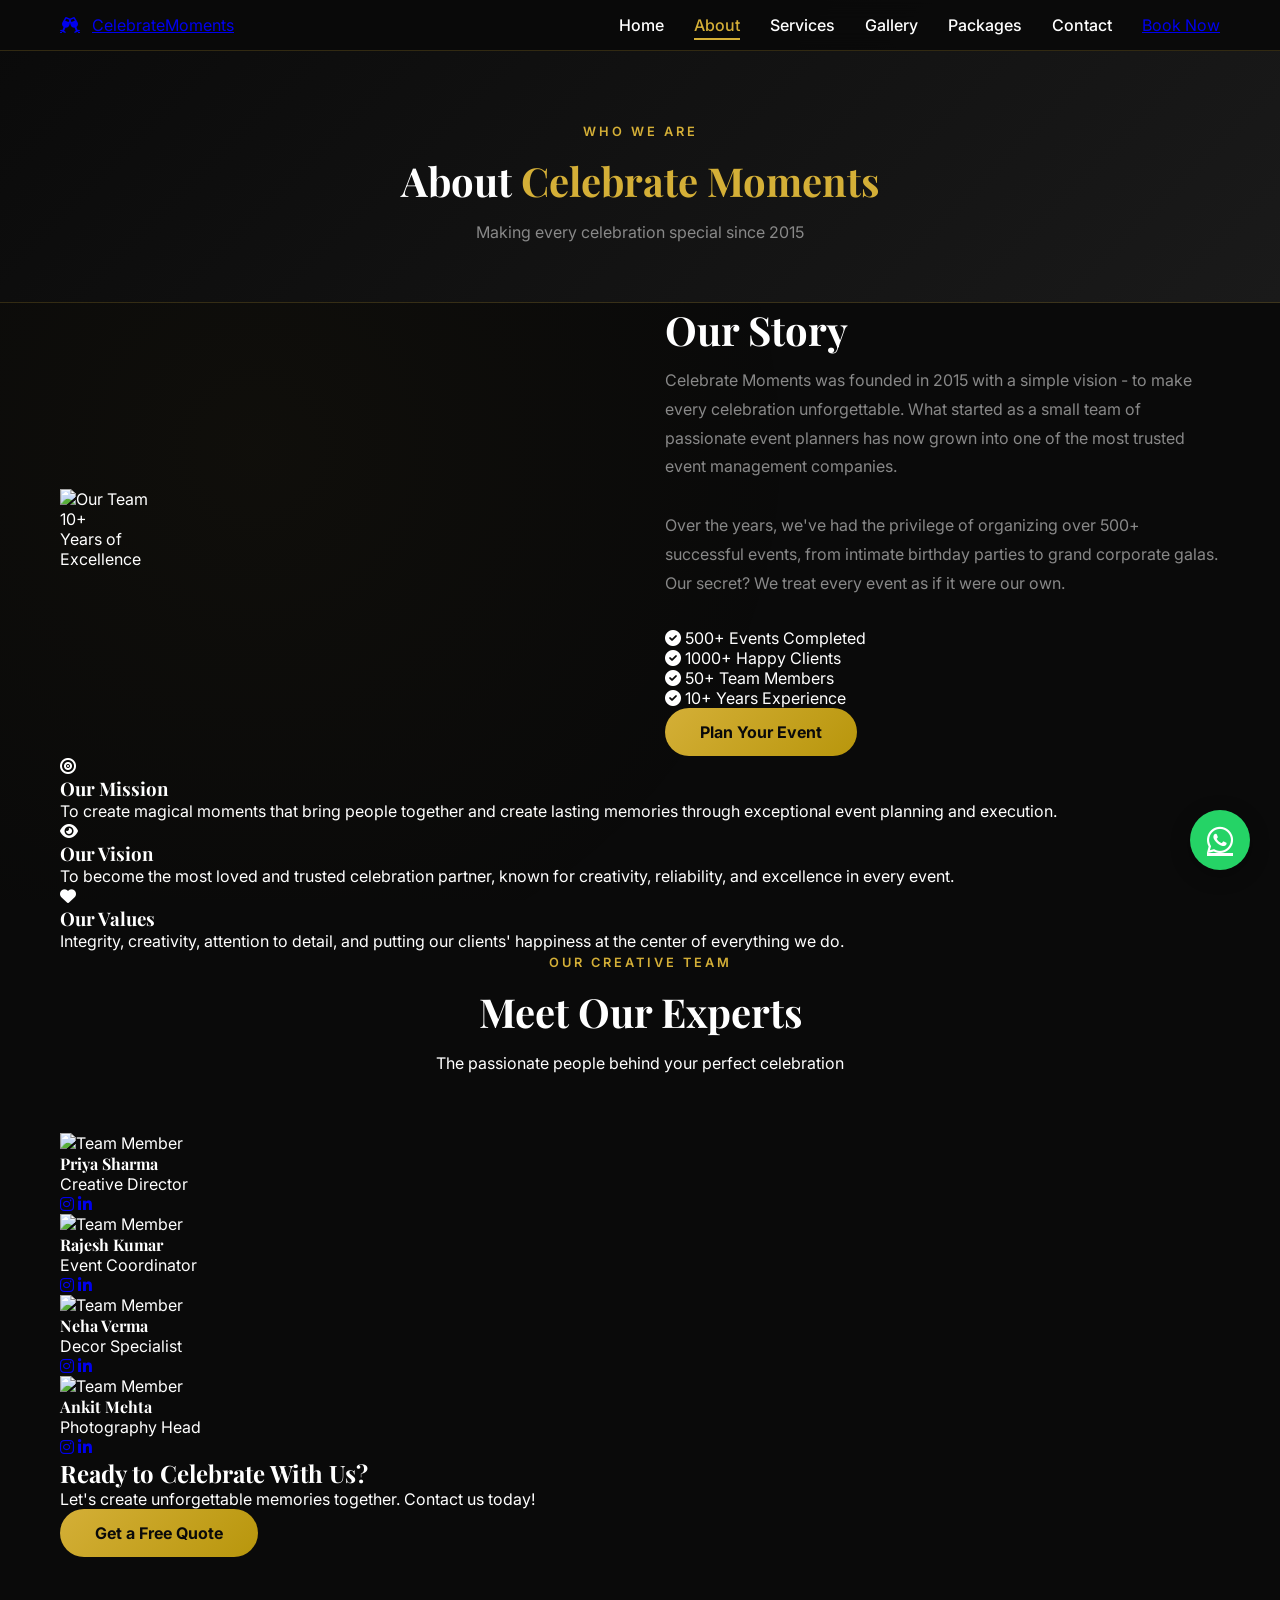
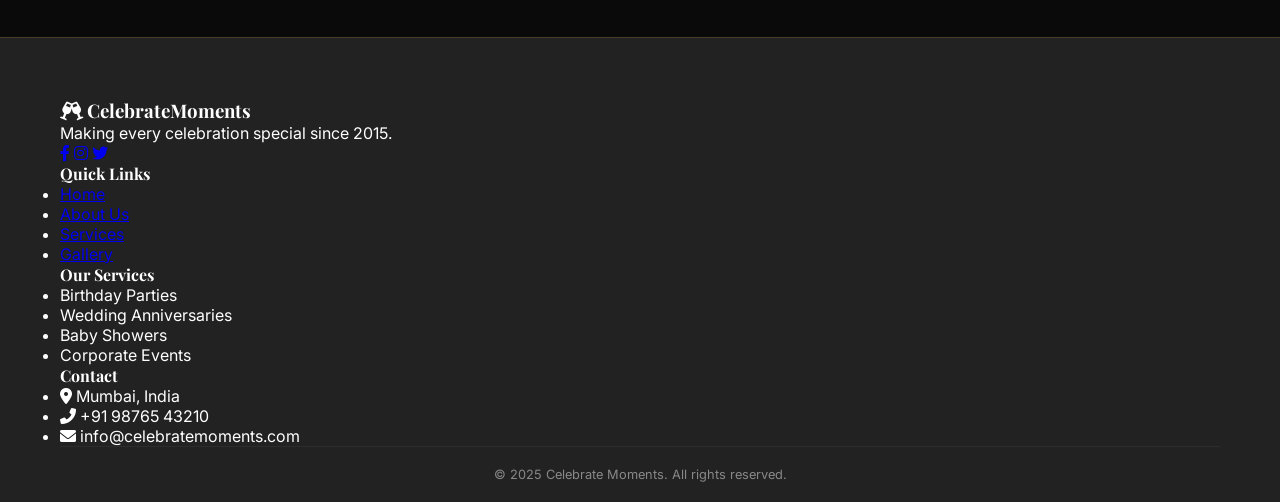
==== about.html @ dd193a32 "Initial commit" ====
<!DOCTYPE html>
<html lang="en">
<head>
    <meta charset="UTF-8">
    <meta name="viewport" content="width=device-width, initial-scale=1.0">
    <title>About Us | Celebrate Moments</title>
    <link rel="stylesheet" href="../style.css">
    <link href="https://fonts.googleapis.com/css2?family=Inter:ital,wght@0,100..900;1,100..900&family=Playfair+Display:ital,wght@0,400..900;1,400..900&display=swap" rel="stylesheet">
    <link rel="stylesheet" href="https://cdnjs.cloudflare.com/ajax/libs/font-awesome/6.0.0-beta3/css/all.min.css">
</head>
<body>

<!-- ========== NAVIGATION ========== -->
<nav class="navbar">
    <div class="container">
        <a href="../index.html" class="logo">
            <i class="fas fa-glass-cheers"></i>
            <span>Celebrate<span class="highlight">Moments</span></span>
        </a>
        <div class="nav-toggle">
            <i class="fas fa-bars"></i>
        </div>
        <ul class="nav-menu">
            <li><a href="../index.html" class="nav-link">Home</a></li>
            <li><a href="about.html" class="nav-link active">About</a></li>
            <li><a href="services.html" class="nav-link">Services</a></li>
            <li><a href="gallery.html" class="nav-link">Gallery</a></li>
            <li><a href="packages.html" class="nav-link">Packages</a></li>
            <li><a href="contact.html" class="nav-link">Contact</a></li>
            <li><a href="contact.html" class="btn-nav">Book Now</a></li>
        </ul>
    </div>
</nav>

<!-- ========== PAGE HEADER ========== -->
<section class="page-header">
    <div class="container">
        <span class="subtitle">Who We Are</span>
        <h1>About <span class="highlight">Celebrate Moments</span></h1>
        <p>Making every celebration special since 2015</p>
    </div>
</section>

<!-- ========== OUR STORY ========== -->
<section class="about-story">
    <div class="container">
        <div class="about-grid">
            <div class="about-image">
                <img src="https://images.unsplash.com/photo-1511795409834-ef04bbd61622?w=600" alt="Our Team">
                <div class="experience-badge">
                    <span>10+</span>
                    <p>Years of<br>Excellence</p>
                </div>
            </div>
            <div class="about-content">
                <h2>Our <span class="highlight">Story</span></h2>
                <p>Celebrate Moments was founded in 2015 with a simple vision - to make every celebration unforgettable. What started as a small team of passionate event planners has now grown into one of the most trusted event management companies.</p>
                <p>Over the years, we've had the privilege of organizing over 500+ successful events, from intimate birthday parties to grand corporate galas. Our secret? We treat every event as if it were our own.</p>
                <div class="features-list">
                    <div><i class="fas fa-check-circle"></i> 500+ Events Completed</div>
                    <div><i class="fas fa-check-circle"></i> 1000+ Happy Clients</div>
                    <div><i class="fas fa-check-circle"></i> 50+ Team Members</div>
                    <div><i class="fas fa-check-circle"></i> 10+ Years Experience</div>
                </div>
                <a href="contact.html" class="btn-primary">Plan Your Event</a>
            </div>
        </div>
    </div>
</section>

<!-- ========== OUR MISSION ========== -->
<section class="mission">
    <div class="container">
        <div class="mission-grid">
            <div class="mission-card">
                <i class="fas fa-bullseye"></i>
                <h3>Our Mission</h3>
                <p>To create magical moments that bring people together and create lasting memories through exceptional event planning and execution.</p>
            </div>
            <div class="mission-card">
                <i class="fas fa-eye"></i>
                <h3>Our Vision</h3>
                <p>To become the most loved and trusted celebration partner, known for creativity, reliability, and excellence in every event.</p>
            </div>
            <div class="mission-card">
                <i class="fas fa-heart"></i>
                <h3>Our Values</h3>
                <p>Integrity, creativity, attention to detail, and putting our clients' happiness at the center of everything we do.</p>
            </div>
        </div>
    </div>
</section>

<!-- ========== TEAM SECTION ========== -->
<section class="team">
    <div class="container">
        <div class="section-header">
            <span class="subtitle">Our Creative Team</span>
            <h2>Meet Our <span class="highlight">Experts</span></h2>
            <p>The passionate people behind your perfect celebration</p>
        </div>
        <div class="team-grid">
            <div class="team-card">
                <img src="https://randomuser.me/api/portraits/women/68.jpg" alt="Team Member">
                <h4>Priya Sharma</h4>
                <p>Creative Director</p>
                <div class="team-social">
                    <a href="#"><i class="fab fa-instagram"></i></a>
                    <a href="#"><i class="fab fa-linkedin-in"></i></a>
                </div>
            </div>
            <div class="team-card">
                <img src="https://randomuser.me/api/portraits/men/32.jpg" alt="Team Member">
                <h4>Rajesh Kumar</h4>
                <p>Event Coordinator</p>
                <div class="team-social">
                    <a href="#"><i class="fab fa-instagram"></i></a>
                    <a href="#"><i class="fab fa-linkedin-in"></i></a>
                </div>
            </div>
            <div class="team-card">
                <img src="https://randomuser.me/api/portraits/women/44.jpg" alt="Team Member">
                <h4>Neha Verma</h4>
                <p>Decor Specialist</p>
                <div class="team-social">
                    <a href="#"><i class="fab fa-instagram"></i></a>
                    <a href="#"><i class="fab fa-linkedin-in"></i></a>
                </div>
            </div>
            <div class="team-card">
                <img src="https://randomuser.me/api/portraits/men/45.jpg" alt="Team Member">
                <h4>Ankit Mehta</h4>
                <p>Photography Head</p>
                <div class="team-social">
                    <a href="#"><i class="fab fa-instagram"></i></a>
                    <a href="#"><i class="fab fa-linkedin-in"></i></a>
                </div>
            </div>
        </div>
    </div>
</section>

<!-- ========== CTA SECTION ========== -->
<section class="cta">
    <div class="container">
        <div class="cta-content">
            <h2>Ready to <span class="highlight">Celebrate</span> With Us?</h2>
            <p>Let's create unforgettable memories together. Contact us today!</p>
            <a href="contact.html" class="btn-primary">Get a Free Quote</a>
        </div>
    </div>
</section>

<!-- ========== FOOTER ========== -->
<footer>
    <div class="container">
        <div class="footer-grid">
            <div class="footer-col">
                <h3><i class="fas fa-glass-cheers"></i> Celebrate<span>Moments</span></h3>
                <p>Making every celebration special since 2015.</p>
                <div class="social-links">
                    <a href="#"><i class="fab fa-facebook-f"></i></a>
                    <a href="#"><i class="fab fa-instagram"></i></a>
                    <a href="#"><i class="fab fa-twitter"></i></a>
                </div>
            </div>
            <div class="footer-col">
                <h4>Quick Links</h4>
                <ul>
                    <li><a href="../index.html">Home</a></li>
                    <li><a href="about.html">About Us</a></li>
                    <li><a href="services.html">Services</a></li>
                    <li><a href="gallery.html">Gallery</a></li>
                </ul>
            </div>
            <div class="footer-col">
                <h4>Our Services</h4>
                <ul>
                    <li>Birthday Parties</li>
                    <li>Wedding Anniversaries</li>
                    <li>Baby Showers</li>
                    <li>Corporate Events</li>
                </ul>
            </div>
            <div class="footer-col">
                <h4>Contact</h4>
                <ul class="contact-info">
                    <li><i class="fas fa-map-marker-alt"></i> Mumbai, India</li>
                    <li><i class="fas fa-phone-alt"></i> +91 98765 43210</li>
                    <li><i class="fas fa-envelope"></i> info@celebratemoments.com</li>
                </ul>
            </div>
        </div>
        <div class="footer-bottom">
            <p>&copy; 2025 Celebrate Moments. All rights reserved.</p>
        </div>
    </div>
</footer>

<a href="https://wa.me/919876543210" class="whatsapp-float" target="_blank">
    <i class="fab fa-whatsapp"></i>
</a>

<script src="../script.js"></script>
</body>
</html>
---- style.css ----
/* ========================================
   A4 CELEBRATION - BLACK & GOLDEN THEME
   Fully Animated Premium Design
   ======================================== */

:root {
    --black: #0a0a0a;
    --black-light: #1a1a1a;
    --black-lighter: #222222;
    --gold: #d4af37;
    --gold-light: #f5e6a3;
    --gold-dark: #b8960c;
    --white: #ffffff;
    --gray: #888888;
    --gray-light: #333333;
    --transition: all 0.4s cubic-bezier(0.25, 0.46, 0.45, 0.94);
    --shadow-gold: 0 0 20px rgba(212, 175, 55, 0.3);
    --shadow-black: 0 10px 30px rgba(0,0,0,0.5);
}

* {
    margin: 0;
    padding: 0;
    box-sizing: border-box;
}

html {
    scroll-behavior: smooth;
    overflow-x: hidden;
}

body {
    font-family: 'Inter', sans-serif;
    background: var(--black);
    color: var(--white);
    overflow-x: hidden;
    position: relative;
}

body::before {
    content: '';
    position: fixed;
    top: 0;
    left: 0;
    width: 100%;
    height: 100%;
    background: radial-gradient(circle at 20% 50%, rgba(212,175,55,0.03) 0%, transparent 50%);
    pointer-events: none;
    z-index: -1;
}

.container {
    max-width: 1200px;
    margin: 0 auto;
    padding: 0 20px;
}

/* ========== SCROLLBAR ========== */
::-webkit-scrollbar {
    width: 8px;
}
::-webkit-scrollbar-track {
    background: var(--black-light);
}
::-webkit-scrollbar-thumb {
    background: var(--gold);
    border-radius: 10px;
}
::-webkit-scrollbar-thumb:hover {
    background: var(--gold-dark);
}

/* ========== PRELOADER ========== */
.preloader {
    position: fixed;
    top: 0;
    left: 0;
    width: 100%;
    height: 100%;
    background: var(--black);
    display: flex;
    justify-content: center;
    align-items: center;
    z-index: 10000;
    transition: opacity 0.5s, visibility 0.5s;
}
.preloader.hide {
    opacity: 0;
    visibility: hidden;
}
.golden-loader {
    position: relative;
    width: 100px;
    height: 100px;
}
.loader-ring {
    position: absolute;
    width: 100%;
    height: 100%;
    border: 3px solid transparent;
    border-top-color: var(--gold);
    border-radius: 50%;
    animation: spin 1s linear infinite;
}
.loader-ring::before,
.loader-ring::after {
    content: '';
    position: absolute;
    border-radius: 50%;
}
.loader-ring::before {
    top: 5px;
    left: 5px;
    right: 5px;
    bottom: 5px;
    border: 3px solid transparent;
    border-top-color: var(--gold-light);
    animation: spin 2s linear infinite;
}
.loader-ring::after {
    top: 15px;
    left: 15px;
    right: 15px;
    bottom: 15px;
    border: 3px solid transparent;
    border-top-color: var(--gold-dark);
    animation: spin 1.5s linear infinite;
}
.loader-text {
    position: absolute;
    top: 50%;
    left: 50%;
    transform: translate(-50%, -50%);
    font-size: 20px;
    font-weight: bold;
    color: var(--gold);
    font-family: 'Playfair Display', serif;
}
@keyframes spin {
    0% { transform: rotate(0deg); }
    100% { transform: rotate(360deg); }
}

/* ========== TYPOGRAPHY ========== */
h1, h2, h3, h4, h5, h6 {
    font-family: 'Playfair Display', serif;
    font-weight: 700;
}
.gold {
    color: var(--gold);
}
.section-header {
    text-align: center;
    margin-bottom: 60px;
}
.subtitle {
    display: inline-block;
    font-size: 0.8rem;
    text-transform: uppercase;
    letter-spacing: 3px;
    color: var(--gold);
    margin-bottom: 15px;
    font-weight: 600;
}
.section-header h2 {
    font-size: 2.5rem;
    margin-bottom: 15px;
}
.golden-line {
    width: 60px;
    height: 3px;
    background: linear-gradient(90deg, var(--gold), transparent);
    margin: 20px auto 0;
}

/* ========== BUTTONS ========== */
.btn-primary {
    display: inline-flex;
    align-items: center;
    gap: 10px;
    background: linear-gradient(135deg, var(--gold), var(--gold-dark));
    color: var(--black);
    padding: 14px 35px;
    border-radius: 50px;
    font-weight: 700;
    text-decoration: none;
    transition: var(--transition);
    border: none;
    cursor: pointer;
    position: relative;
    overflow: hidden;
}
.btn-primary::before {
    content: '';
    position: absolute;
    top: 50%;
    left: 50%;
    width: 0;
    height: 0;
    background: rgba(255,255,255,0.3);
    border-radius: 50%;
    transform: translate(-50%, -50%);
    transition: width 0.6s, height 0.6s;
}
.btn-primary:hover::before {
    width: 300px;
    height: 300px;
}
.btn-primary:hover {
    transform: translateY(-3px);
    box-shadow: var(--shadow-gold);
}
.btn-outline {
    display: inline-flex;
    align-items: center;
    gap: 10px;
    background: transparent;
    color: var(--gold);
    padding: 12px 30px;
    border-radius: 50px;
    font-weight: 600;
    text-decoration: none;
    border: 2px solid var(--gold);
    transition: var(--transition);
}
.btn-outline:hover {
    background: var(--gold);
    color: var(--black);
    transform: translateY(-3px);
    box-shadow: var(--shadow-gold);
}

/* ========== NAVIGATION ========== */
.navbar {
    position: fixed;
    top: 0;
    width: 100%;
    background: rgba(10,10,10,0.95);
    backdrop-filter: blur(10px);
    z-index: 1000;
    padding: 15px 0;
    border-bottom: 1px solid rgba(212,175,55,0.2);
    transition: var(--transition);
}
.navbar.scrolled {
    padding: 10px 0;
    background: rgba(10,10,10,0.98);
}
.navbar .container {
    display: flex;
    justify-content: space-between;
    align-items: center;
}
.logo {
    display: flex;
    align-items: center;
    gap: 12px;
}
.logo-img {
    width: 45px;
    height: 45px;
    border-radius: 50%;
    border: 2px solid var(--gold);
    object-fit: cover;
}
.logo-text {
    line-height: 1.2;
}
.logo-name {
    font-size: 1.3rem;
    font-weight: 800;
    font-family: 'Playfair Display', serif;
}
.logo-name .gold {
    font-weight: 800;
}
.logo-tag {
    font-size: 0.7rem;
    color: var(--gray);
    display: block;
}
.nav-menu {
    display: flex;
    list-style: none;
    gap: 30px;
    align-items: center;
}
.nav-link {
    color: var(--white);
    text-decoration: none;
    font-weight: 500;
    transition: var(--transition);
    position: relative;
}
.nav-link::after {
    content: '';
    position: absolute;
    bottom: -5px;
    left: 0;
    width: 0;
    height: 2px;
    background: var(--gold);
    transition: width 0.3s;
}
.nav-link:hover::after,
.nav-link.active::after {
    width: 100%;
}
.nav-link:hover,
.nav-link.active {
    color: var(--gold);
}
.nav-toggle {
    display: none;
    font-size: 24px;
    cursor: pointer;
    color: var(--white);
}

/* ========== LOGIN/SIGNUP POPUP ========== */
.auth-popup {
    position: fixed;
    top: 0;
    left: 0;
    width: 100%;
    height: 100%;
    z-index: 2000;
    visibility: hidden;
    opacity: 0;
    transition: var(--transition);
}
.auth-popup.active {
    visibility: visible;
    opacity: 1;
}
.auth-popup-overlay {
    position: absolute;
    top: 0;
    left: 0;
    width: 100%;
    height: 100%;
    background: rgba(0,0,0,0.9);
    backdrop-filter: blur(5px);
}
.auth-popup-container {
    position: absolute;
    top: 50%;
    left: 50%;
    transform: translate(-50%, -50%) scale(0.9);
    width: 90%;
    max-width: 450px;
    background: var(--black-light);
    border-radius: 20px;
    padding: 40px;
    border: 1px solid rgba(212,175,55,0.3);
    transition: transform 0.3s;
}
.auth-popup.active .auth-popup-container {
    transform: translate(-50%, -50%) scale(1);
}
.auth-popup-close {
    position: absolute;
    top: 20px;
    right: 20px;
    font-size: 24px;
    cursor: pointer;
    color: var(--gray);
    transition: var(--transition);
}
.auth-popup-close:hover {
    color: var(--gold);
}
.auth-tabs {
    display: flex;
    gap: 20px;
    margin-bottom: 30px;
    border-bottom: 1px solid var(--gray-light);
}
.tab-btn {
    background: none;
    border: none;
    padding: 10px 0;
    font-size: 1.1rem;
    font-weight: 600;
    color: var(--gray);
    cursor: pointer;
    transition: var(--transition);
    position: relative;
}
.tab-btn.active {
    color: var(--gold);
}
.tab-btn.active::after {
    content: '';
    position: absolute;
    bottom: -1px;
    left: 0;
    width: 100%;
    height: 2px;
    background: var(--gold);
}
.auth-form {
    display: none;
}
.auth-form.active {
    display: block;
    animation: fadeIn 0.3s;
}
.input-group {
    display: flex;
    align-items: center;
    gap: 15px;
    background: var(--black-lighter);
    border-radius: 12px;
    padding: 12px 18px;
    margin-bottom: 20px;
    border: 1px solid var(--gray-light);
    transition: var(--transition);
}
.input-group:focus-within {
    border-color: var(--gold);
}
.input-group i {
    color: var(--gold);
    font-size: 18px;
}
.input-group input {
    background: none;
    border: none;
    color: var(--white);
    font-size: 1rem;
    width: 100%;
    outline: none;
}
.auth-btn {
    width: 100%;
    padding: 14px;
    background: linear-gradient(135deg, var(--gold), var(--gold-dark));
    border: none;
    border-radius: 12px;
    font-weight: 700;
    font-size: 1rem;
    cursor: pointer;
    transition: var(--transition);
    margin-top: 10px;
}
.auth-btn:hover {
    transform: translateY(-2px);
    box-shadow: var(--shadow-gold);
}
.forgot-link {
    text-align: center;
    margin-top: 15px;
}
.forgot-link a {
    color: var(--gray);
    text-decoration: none;
    font-size: 0.85rem;
}
.forgot-link a:hover {
    color: var(--gold);
}
.auth-social {
    text-align: center;
    margin-top: 25px;
    padding-top: 20px;
    border-top: 1px solid var(--gray-light);
}
.auth-social p {
    color: var(--gray);
    font-size: 0.85rem;
    margin-bottom: 15px;
}
.social-icons {
    display: flex;
    justify-content: center;
    gap: 15px;
}
.social-icons a {
    width: 40px;
    height: 40px;
    background: var(--black-lighter);
    border-radius: 50%;
    display: flex;
    align-items: center;
    justify-content: center;
    color: var(--white);
    transition: var(--transition);
}
.social-icons a:hover {
    background: var(--gold);
    color: var(--black);
    transform: translateY(-3px);
}
@keyframes fadeIn {
    from { opacity: 0; transform: translateY(10px); }
    to { opacity: 1; transform: translateY(0); }
}

/* ========== HERO SECTION ========== */
.hero {
    min-height: 100vh;
    display: flex;
    align-items: center;
    position: relative;
    overflow: hidden;
    margin-top: 70px;
}
.hero-bg-animation {
    position: absolute;
    top: 0;
    left: 0;
    width: 100%;
    height: 100%;
    background: radial-gradient(circle at 30% 40%, rgba(212,175,55,0.1) 0%, transparent 50%);
    animation: pulse 4s ease-in-out infinite;
}
@keyframes pulse {
    0%, 100% { opacity: 0.5; transform: scale(1); }
    50% { opacity: 1; transform: scale(1.05); }
}
.hero-content {
    position: relative;
    z-index: 2;
    width: 100%;
}
.hero-text {
    text-align: center;
}
.hero-badge {
    display: inline-block;
    background: rgba(212,175,55,0.15);
    border: 1px solid rgba(212,175,55,0.3);
    padding: 8px 20px;
    border-radius: 50px;
    font-size: 0.8rem;
    margin-bottom: 25px;
    backdrop-filter: blur(5px);
}
.hero-text h1 {
    font-size: 4rem;
    margin-bottom: 20px;
    line-height: 1.2;
}
.glow-text {
    text-shadow: 0 0 30px rgba(212,175,55,0.3);
}
.tagline {
    font-size: 1.8rem;
    font-weight: 500;
    margin-bottom: 15px;
    color: var(--gold);
}
.description {
    font-size: 1.1rem;
    max-width: 600px;
    margin: 0 auto 35px;
    color: var(--gray);
}
.hero-buttons {
    display: flex;
    justify-content: center;
    gap: 20px;
    margin-bottom: 60px;
}
.hero-stats {
    display: flex;
    justify-content: center;
    gap: 60px;
}
.stat {
    text-align: center;
}
.stat-number {
    font-size: 2.5rem;
    font-weight: 800;
    color: var(--gold);
    font-family: 'Playfair Display', serif;
}
.stat p {
    color: var(--gray);
    font-size: 0.9rem;
}
.hero-scroll {
    position: absolute;
    bottom: 30px;
    left: 50%;
    transform: translateX(-50%);
    text-align: center;
    animation: bounce 2s infinite;
}
.hero-scroll span {
    display: block;
    font-size: 0.7rem;
    color: var(--gray);
    margin-bottom: 5px;
}
.hero-scroll i {
    color: var(--gold);
}
@keyframes bounce {
    0%, 100% { transform: translateX(-50%) translateY(0); }
    50% { transform: translateX(-50%) translateY(10px); }
}

/* ========== GOOGLE REVIEWS BANNER ========== */
.google-reviews-banner {
    padding: 40px 0;
    background: linear-gradient(90deg, var(--black-light), var(--black), var(--black-light));
    border-top: 1px solid rgba(212,175,55,0.2);
    border-bottom: 1px solid rgba(212,175,55,0.2);
    overflow: hidden;
}
.reviews-scroll {
    display: flex;
    gap: 40px;
    animation: scrollReviews 20s linear infinite;
}
@keyframes scrollReviews {
    0% { transform: translateX(0); }
    100% { transform: translateX(-50%); }
}
.review-item {
    min-width: 300px;
    background: rgba(255,255,255,0.05);
    padding: 20px;
    border-radius: 12px;
    text-align: center;
}
.review-item i {
    color: var(--gold);
    font-size: 24px;
    margin-bottom: 10px;
}
.review-item .rating {
    color: var(--gold);
    margin-bottom: 8px;
}
.review-item p {
    font-size: 0.85rem;
    font-style: italic;
    margin-bottom: 8px;
}
.review-item span {
    font-size: 0.7rem;
    color: var(--gray);
}

/* ========== SERVICES SECTION ========== */
.featured-services {
    padding: 80px 0;
}
.services-grid {
    display: grid;
    grid-template-columns: repeat(auto-fit, minmax(350px, 1fr));
    gap: 30px;
}
.service-card {
    background: var(--black-light);
    padding: 40px 30px;
    border-radius: 20px;
    text-align: center;
    transition: var(--transition);
    border: 1px solid rgba(212,175,55,0.1);
    position: relative;
    overflow: hidden;
}
.service-card::before {
    content: '';
    position: absolute;
    top: 0;
    left: -100%;
    width: 100%;
    height: 100%;
    background: linear-gradient(90deg, transparent, rgba(212,175,55,0.1), transparent);
    transition: left 0.6s;
}
.service-card:hover::before {
    left: 100%;
}
.service-card:hover {
    transform: translateY(-10px);
    border-color: rgba(212,175,55,0.3);
    box-shadow: 0 20px 40px rgba(0,0,0,0.4);
}
.service-icon {
    width: 80px;
    height: 80px;
    background: rgba(212,175,55,0.1);
    border-radius: 50%;
    display: flex;
    align-items: center;
    justify-content: center;
    margin: 0 auto 25px;
    border: 1px solid rgba(212,175,55,0.3);
    transition: var(--transition);
}
.service-card:hover .service-icon {
    background: var(--gold);
}
.service-icon i {
    font-size: 35px;
    color: var(--gold);
    transition: var(--transition);
}
.service-card:hover .service-icon i {
    color: var(--black);
}
.service-card h3 {
    margin-bottom: 15px;
}
.service-card p {
    color: var(--gray);
    margin-bottom: 20px;
    font-size: 0.9rem;
}
.service-link {
    color: var(--gold);
    text-decoration: none;
    font-weight: 600;
    display: inline-flex;
    align-items: center;
    gap: 5px;
    transition: var(--transition);
}
.service-link:hover {
    gap: 10px;
}

/* ========== ABOUT PREMIUM ========== */
.about-premium {
    padding: 80px 0;
    background: var(--black-light);
}
.about-grid {
    display: grid;
    grid-template-columns: 1fr 1fr;
    gap: 50px;
    align-items: center;
}
.about-content h2 {
    font-size: 2.5rem;
    margin-bottom: 10px;
}
.about-content h3 {
    font-size: 1.3rem;
    margin-bottom: 20px;
    color: var(--gold);
}
.about-content p {
    color: var(--gray);
    margin-bottom: 30px;
    line-height: 1.8;
}
.info-grid {
    display: grid;
    grid-template-columns: repeat(2, 1fr);
    gap: 20px;
    margin-bottom: 30px;
}
.info-item {
    display: flex;
    align-items: center;
    gap: 12px;
    font-size: 0.9rem;
    color: var(--gray);
}
.info-item i {
    color: var(--gold);
    font-size: 18px;
}
.about-stats {
    display: flex;
    justify-content: center;
}
.stats-card {
    display: flex;
    gap: 40px;
    flex-wrap: wrap;
    justify-content: center;
}
.stat-circle {
    width: 150px;
    height: 150px;
    border-radius: 50%;
    background: linear-gradient(135deg, var(--black-lighter), var(--black));
    display: flex;
    align-items: center;
    justify-content: center;
    border: 2px solid var(--gold);
    position: relative;
}
.stat-circle::before {
    content: '';
    position: absolute;
    top: -5px;
    left: -5px;
    right: -5px;
    bottom: -5px;
    border-radius: 50%;
    border: 1px solid rgba(212,175,55,0.3);
}
.stat-circle-inner {
    text-align: center;
}
.stat-circle-inner .stat-number {
    font-size: 2rem;
    display: block;
}
.stat-circle-inner .stat-label {
    font-size: 0.7rem;
    color: var(--gray);
}

/* ========== GALLERY PREVIEW ========== */
.gallery-preview {
    padding: 80px 0;
}
.gallery-slider {
    overflow: hidden;
    border-radius: 20px;
}
.gallery-item {
    border-radius: 15px;
    overflow: hidden;
}
.gallery-item img {
    width: 100%;
    height: 300px;
    object-fit: cover;
    transition: var(--transition);
}
.gallery-item:hover img {
    transform: scale(1.05);
}
.swiper-pagination-bullet-active {
    background: var(--gold) !important;
}

/* ========== WHATSAPP FLOATING BUTTON ========== */
.whatsapp-float {
    position: fixed;
    bottom: 30px;
    right: 30px;
    background: #25D366;
    width: 60px;
    height: 60px;
    border-radius: 50%;
    display: flex;
    align-items: center;
    justify-content: center;
    font-size: 30px;
    color: white;
    z-index: 100;
    transition: var(--transition);
    box-shadow: 0 5px 20px rgba(0,0,0,0.3);
}
.whatsapp-float:hover {
    transform: scale(1.1);
    background: #20b859;
}
.whatsapp-tooltip {
    position: absolute;
    right: 70px;
    background: var(--black);
    padding: 8px 15px;
    border-radius: 10px;
    font-size: 0.8rem;
    white-space: nowrap;
    opacity: 0;
    visibility: hidden;
    transition: var(--transition);
}
.whatsapp-float:hover .whatsapp-tooltip {
    opacity: 1;
    visibility: visible;
}

/* ========== FOOTER ========== */
footer {
    background: var(--black-lighter);
    padding: 60px 0 20px;
    border-top: 1px solid rgba(212,175,55,0.2);
    margin-top: 80px;
}
.footer-content {
    display: flex;
    justify-content: space-between;
    flex-wrap: wrap;
    gap: 40px;
    margin-bottom: 40px;
}
.footer-logo {
    display: flex;
    align-items: center;
    gap: 15px;
}
.footer-logo img {
    width: 50px;
    height: 50px;
    border-radius: 50%;
    border: 2px solid var(--gold);
}
.footer-logo h3 {
    font-size: 1.3rem;
}
.footer-logo h3 span {
    color: var(--gold);
}
.footer-logo p {
    font-size: 0.7rem;
    color: var(--gray);
}
.footer-links {
    display: flex;
    gap: 50px;
    flex-wrap: wrap;
}
.link-group h4 {
    margin-bottom: 15px;
    color: var(--gold);
}
.link-group ul {
    list-style: none;
}
.link-group li {
    margin-bottom: 10px;
}
.link-group a {
    color: var(--gray);
    text-decoration: none;
    transition: var(--transition);
}
.link-group a:hover {
    color: var(--gold);
    padding-left: 5px;
}
.contact-info-footer li {
    display: flex;
    align-items: center;
    gap: 10px;
}
.contact-info-footer i {
    color: var(--gold);
    width: 20px;
}
.footer-social {
    display: flex;
    justify-content: center;
    gap: 20px;
    margin-bottom: 30px;
}
.footer-social a {
    width: 40px;
    height: 40px;
    background: rgba(255,255,255,0.05);
    border-radius: 50%;
    display: flex;
    align-items: center;
    justify-content: center;
    color: var(--white);
    transition: var(--transition);
}
.footer-social a:hover {
    background: var(--gold);
    color: var(--black);
    transform: translateY(-3px);
}
.footer-bottom {
    text-align: center;
    padding-top: 20px;
    border-top: 1px solid rgba(255,255,255,0.05);
    font-size: 0.8rem;
    color: var(--gray);
}
.footer-bottom i {
    color: var(--gold);
}

/* ========== RESPONSIVE ========== */
@media (max-width: 992px) {
    .hero-text h1 { font-size: 2.8rem; }
    .tagline { font-size: 1.3rem; }
    .about-grid { grid-template-columns: 1fr; }
}
@media (max-width: 768px) {
    .nav-toggle { display: block; }
    .nav-menu {
        position: fixed;
        top: 70px;
        left: -100%;
        width: 80%;
        height: calc(100vh - 70px);
        background: var(--black);
        flex-direction: column;
        padding: 40px;
        transition: var(--transition);
        border-right: 1px solid rgba(212,175,55,0.2);
    }
    .nav-menu.active { left: 0; }
    .hero-text h1 { font-size: 2rem; }
    .hero-buttons { flex-direction: column; align-items: center; }
    .hero-stats { gap: 30px; }
    .services-grid { grid-template-columns: 1fr; }
    .info-grid { grid-template-columns: 1fr; }
    .footer-content { flex-direction: column; text-align: center; }
    .footer-links { justify-content: center; text-align: center; }
    .contact-info-footer li { justify-content: center; }
}
@media (max-width: 480px) {
    .hero-text h1 { font-size: 1.5rem; }
    .tagline { font-size: 1rem; }
    .stat-number { font-size: 1.5rem; }
    .section-header h2 { font-size: 1.5rem; }
}

/* ========== PAGE HEADER (Inner Pages) ========== */
.page-header {
    padding: 120px 0 60px;
    text-align: center;
    background: linear-gradient(135deg, var(--black), var(--black-light));
    border-bottom: 1px solid rgba(212,175,55,0.2);
}
.page-header h1 {
    font-size: 2.5rem;
}
.page-header h1 span {
    color: var(--gold);
}
.page-header p {
    color: var(--gray);
    margin-top: 15px;
}
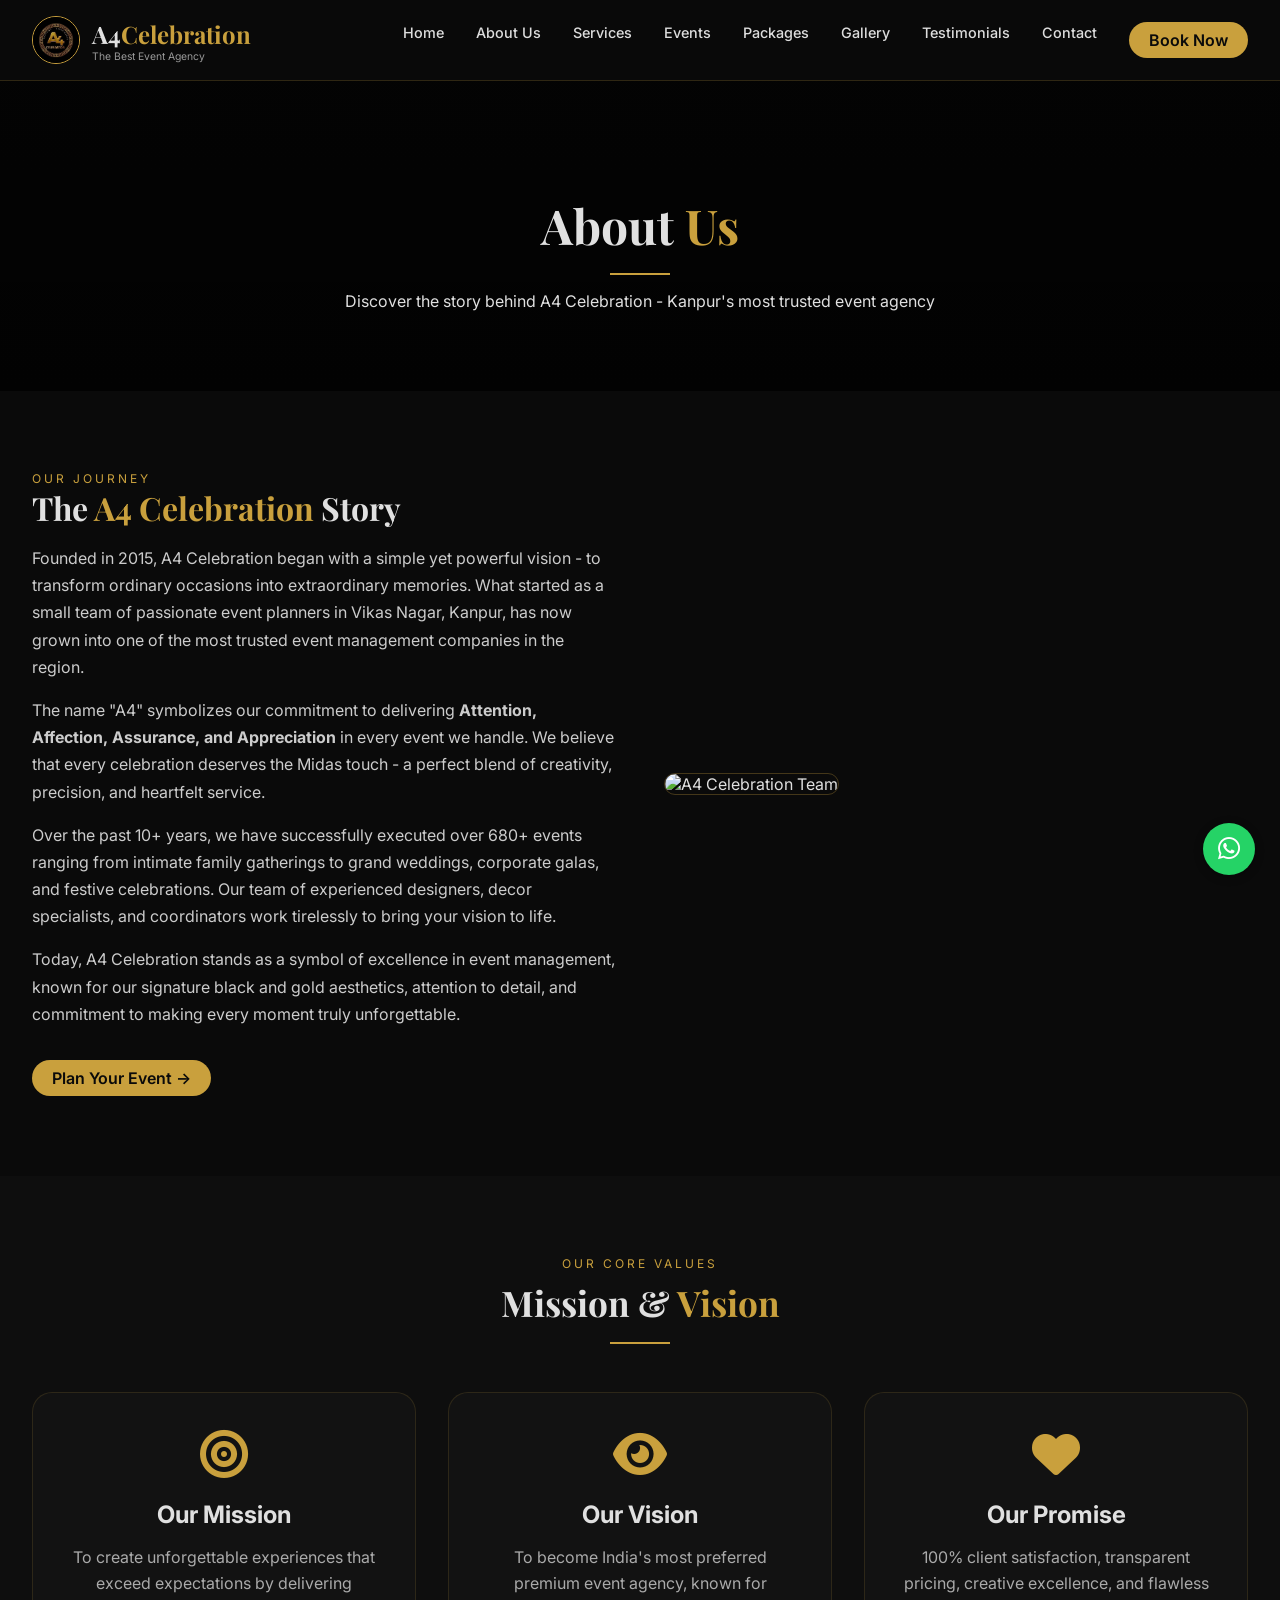
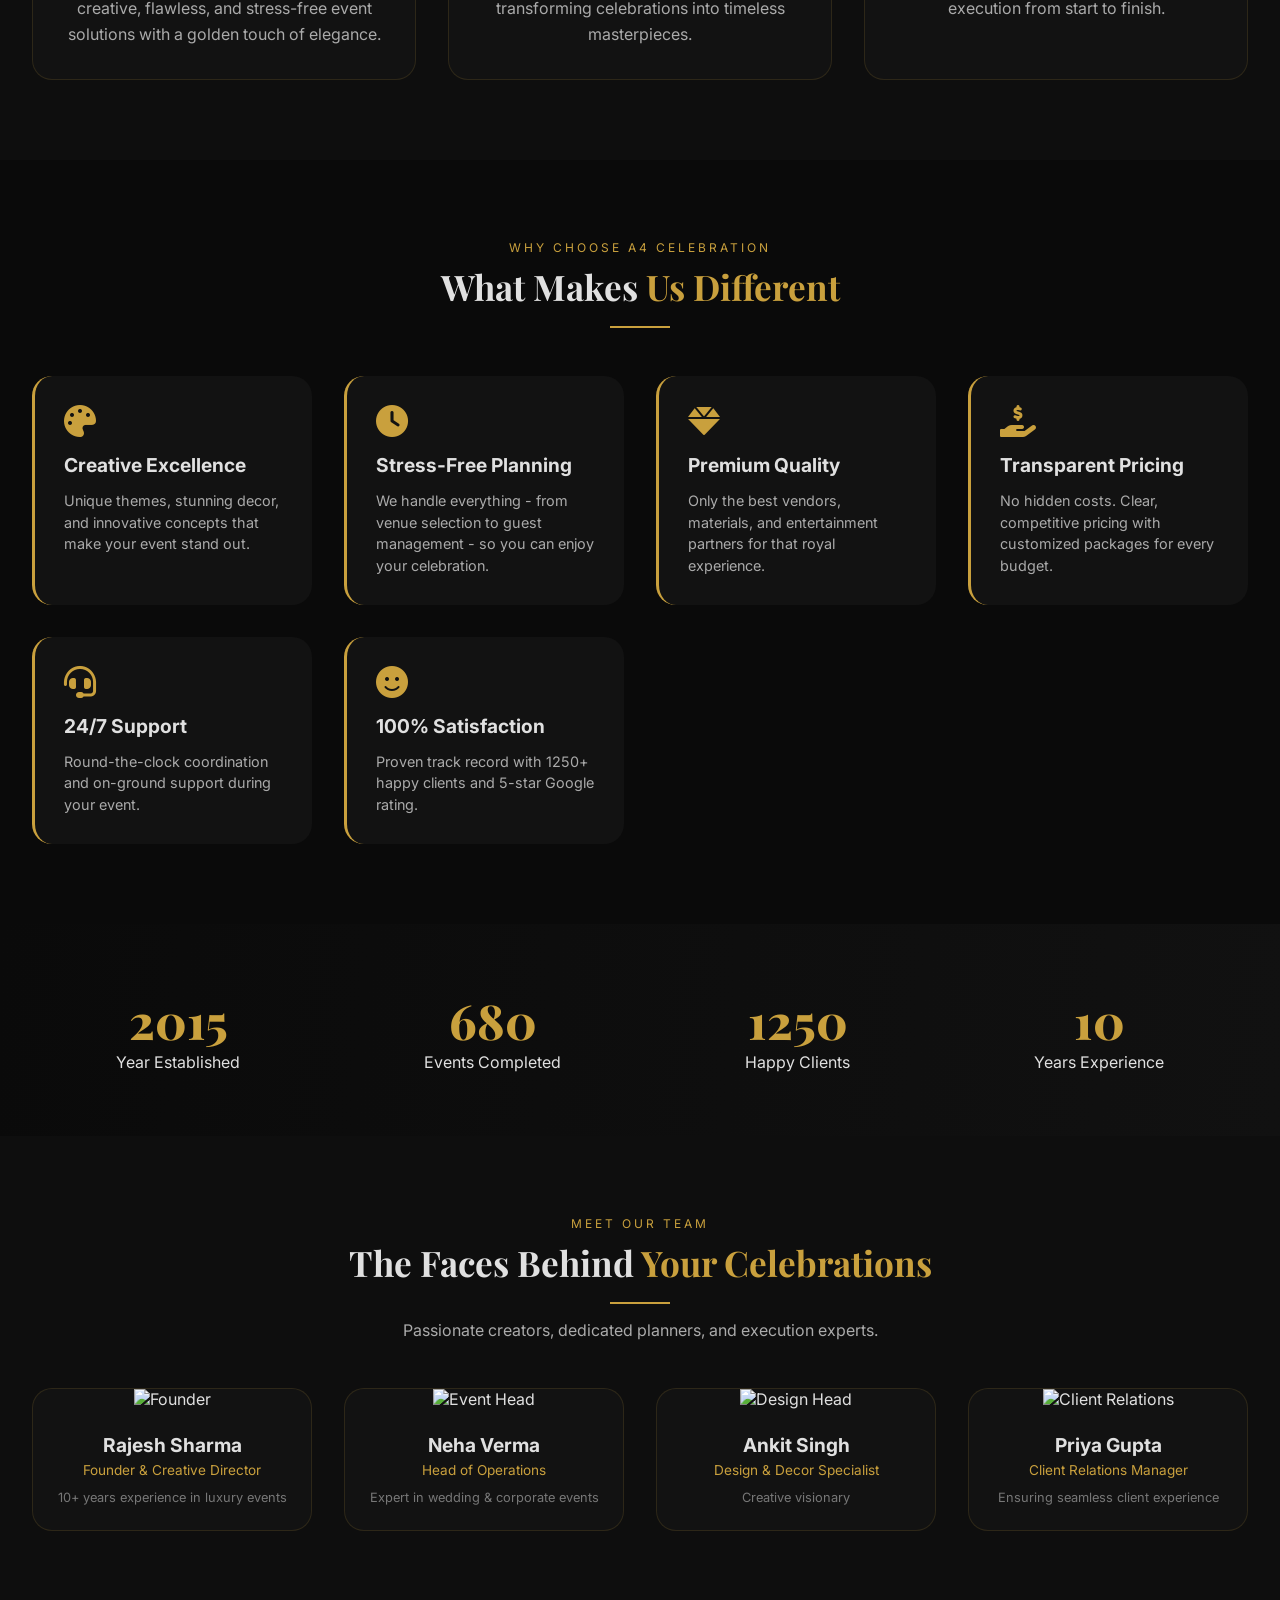
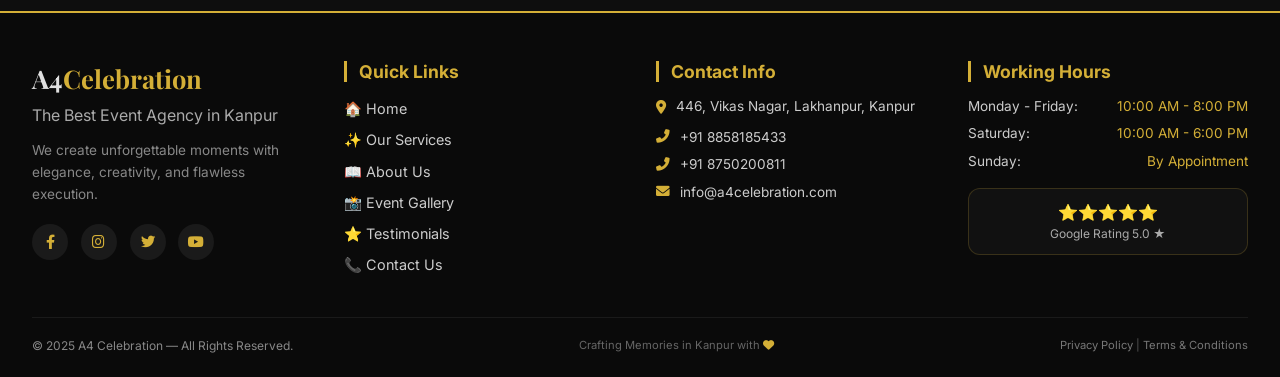
==== commit 7c4f9843: "Update website" ====
--- a/about.html
+++ b/about.html
@@ -1,206 +1,874 @@
 <!DOCTYPE html>
 <html lang="en">
+
 <head>
     <meta charset="UTF-8">
-    <meta name="viewport" content="width=device-width, initial-scale=1.0">
-    <title>About Us | Celebrate Moments</title>
-    <link rel="stylesheet" href="../style.css">
-    <link href="https://fonts.googleapis.com/css2?family=Inter:ital,wght@0,100..900;1,100..900&family=Playfair+Display:ital,wght@0,400..900;1,400..900&display=swap" rel="stylesheet">
+    <meta name="viewport" content="width=device-width, initial-scale=1.0, user-scalable=no">
+    <title>A4 Celebration | About Us - Premium Event Agency Kanpur</title>
+
+    <link
+        href="https://fonts.googleapis.com/css2?family=Inter:wght@300;400;500;600;700;800&family=Playfair+Display:wght@400;500;600;700;800&display=swap"
+        rel="stylesheet">
     <link rel="stylesheet" href="https://cdnjs.cloudflare.com/ajax/libs/font-awesome/6.0.0-beta3/css/all.min.css">
+
+    <style>
+        * {
+            margin: 0;
+            padding: 0;
+            box-sizing: border-box;
+        }
+
+        body {
+            font-family: 'Inter', sans-serif;
+            background: #0a0a0a;
+            color: #e0e0e0;
+            overflow-x: hidden;
+        }
+
+        :root {
+            --gold: #c9a03d;
+            --gold-light: #d4b04c;
+            --gold-dark: #a07d2e;
+        }
+
+        .gold {
+            color: var(--gold);
+        }
+
+        /* Preloader */
+        .preloader {
+            position: fixed;
+            top: 0;
+            left: 0;
+            width: 100%;
+            height: 100%;
+            background: #0a0a0a;
+            display: flex;
+            align-items: center;
+            justify-content: center;
+            z-index: 9999;
+            transition: opacity 0.6s;
+        }
+
+        .preloader.fade-out {
+            opacity: 0;
+            visibility: hidden;
+        }
+
+        .preloader-ring {
+            width: 60px;
+            height: 60px;
+            border: 2px solid rgba(201, 160, 61, 0.2);
+            border-top: 2px solid var(--gold);
+            border-radius: 50%;
+            margin: 0 auto 15px;
+            animation: spin 0.8s linear infinite;
+        }
+
+        @keyframes spin {
+            to {
+                transform: rotate(360deg);
+            }
+        }
+
+        /* Navbar */
+        .navbar {
+            position: fixed;
+            top: 0;
+            left: 0;
+            width: 100%;
+            padding: 1rem 2rem;
+            background: rgba(10, 10, 10, 0.95);
+            backdrop-filter: blur(12px);
+            z-index: 1000;
+            border-bottom: 1px solid rgba(201, 160, 61, 0.2);
+            transition: all 0.3s;
+        }
+
+        .navbar.scrolled {
+            padding: 0.7rem 2rem;
+            background: #0a0a0a;
+        }
+
+        .container {
+            max-width: 1300px;
+            margin: 0 auto;
+            display: flex;
+            justify-content: space-between;
+            align-items: center;
+        }
+
+        .logo {
+            display: flex;
+            align-items: center;
+            gap: 12px;
+        }
+
+        .logo-img {
+            width: 48px;
+            height: 48px;
+            object-fit: cover;
+            border-radius: 50%;
+            border: 1.5px solid var(--gold);
+        }
+
+        .logo-name {
+            font-size: 1.5rem;
+            font-weight: 700;
+            font-family: 'Playfair Display', serif;
+        }
+
+        .logo-tag {
+            font-size: 0.65rem;
+            color: #999;
+        }
+
+        .nav-menu {
+            display: flex;
+            gap: 2rem;
+            list-style: none;
+        }
+
+        .nav-link {
+            color: #ddd;
+            text-decoration: none;
+            font-weight: 500;
+            font-size: 0.9rem;
+            transition: 0.2s;
+        }
+
+        .nav-link:hover,
+        .nav-link.active {
+            color: var(--gold);
+        }
+
+        .nav-toggle {
+            display: none;
+            font-size: 1.5rem;
+            cursor: pointer;
+            color: var(--gold);
+        }
+
+        .btn-primary {
+            background: var(--gold);
+            color: #0a0a0a;
+            padding: 8px 20px;
+            border-radius: 40px;
+            font-weight: 600;
+            text-decoration: none;
+            transition: 0.2s;
+            display: inline-block;
+        }
+
+        .btn-primary:hover {
+            background: var(--gold-light);
+            transform: translateY(-2px);
+        }
+
+        /* Page Header */
+        .page-header {
+            background: linear-gradient(rgba(0, 0, 0, 0.65), rgba(0, 0, 0, 0.8)), url('https://images.unsplash.com/photo-1511795409834-ef04bbd61622?q=80&w=2069&auto=format');
+            background-size: cover;
+            background-position: center;
+            padding: 8rem 2rem 4rem;
+            text-align: center;
+            margin-top: 65px;
+        }
+
+        .page-header h1 {
+            font-size: 3rem;
+            font-family: 'Playfair Display', serif;
+        }
+
+        .gold-line {
+            width: 60px;
+            height: 2px;
+            background: var(--gold);
+            margin: 1rem auto;
+        }
+
+        /* Section Styles */
+        .section {
+            padding: 5rem 2rem;
+        }
+
+        .section-dark {
+            background: #0e0e0e;
+        }
+
+        .section-header {
+            text-align: center;
+            margin-bottom: 3rem;
+        }
+
+        .section-sub {
+            color: var(--gold);
+            font-size: 0.75rem;
+            letter-spacing: 3px;
+            text-transform: uppercase;
+        }
+
+        .section-title {
+            font-size: 2.2rem;
+            font-family: 'Playfair Display', serif;
+            margin-top: 0.5rem;
+        }
+
+        /* About Story */
+        .about-story {
+            display: grid;
+            grid-template-columns: 1fr 1fr;
+            gap: 3rem;
+            align-items: center;
+            max-width: 1300px;
+            margin: 0 auto;
+        }
+
+        .story-text p {
+            line-height: 1.7;
+            margin-bottom: 1rem;
+            color: #ccc;
+        }
+
+        .story-image img {
+            width: 100%;
+            border-radius: 20px;
+            border: 1px solid rgba(201, 160, 61, 0.3);
+        }
+
+        /* Mission Vision */
+        .mv-grid {
+            display: grid;
+            grid-template-columns: repeat(auto-fit, minmax(300px, 1fr));
+            gap: 2rem;
+            max-width: 1300px;
+            margin: 0 auto;
+        }
+
+        .mv-card {
+            background: #121212;
+            padding: 2rem;
+            border-radius: 20px;
+            text-align: center;
+            border: 1px solid rgba(201, 160, 61, 0.15);
+            transition: 0.3s;
+        }
+
+        .mv-card:hover {
+            transform: translateY(-5px);
+            border-color: rgba(201, 160, 61, 0.4);
+        }
+
+        .mv-icon {
+            font-size: 3rem;
+            color: var(--gold);
+            margin-bottom: 1rem;
+        }
+
+        .mv-card h3 {
+            font-size: 1.5rem;
+            margin-bottom: 1rem;
+        }
+
+        .mv-card p {
+            color: #aaa;
+            line-height: 1.6;
+        }
+
+        /* Why Choose Us */
+        .why-grid {
+            display: grid;
+            grid-template-columns: repeat(auto-fit, minmax(280px, 1fr));
+            gap: 2rem;
+            max-width: 1300px;
+            margin: 0 auto;
+        }
+
+        .why-card {
+            background: #121212;
+            padding: 1.8rem;
+            border-radius: 20px;
+            border-left: 3px solid var(--gold);
+        }
+
+        .why-card i {
+            font-size: 2rem;
+            color: var(--gold);
+            margin-bottom: 1rem;
+        }
+
+        .why-card h4 {
+            font-size: 1.2rem;
+            margin-bottom: 0.8rem;
+        }
+
+        .why-card p {
+            color: #aaa;
+            font-size: 0.9rem;
+            line-height: 1.5;
+        }
+
+        /* Team Section */
+        .team-grid {
+            display: grid;
+            grid-template-columns: repeat(auto-fit, minmax(250px, 1fr));
+            gap: 2rem;
+            max-width: 1300px;
+            margin: 0 auto;
+        }
+
+        .team-card {
+            background: #121212;
+            border-radius: 20px;
+            overflow: hidden;
+            text-align: center;
+            border: 1px solid rgba(201, 160, 61, 0.15);
+            transition: 0.3s;
+        }
+
+        .team-card:hover {
+            transform: translateY(-5px);
+            border-color: rgba(201, 160, 61, 0.4);
+        }
+
+        .team-img {
+            width: 100%;
+            height: 280px;
+            object-fit: cover;
+        }
+
+        .team-info {
+            padding: 1.5rem;
+        }
+
+        .team-info h4 {
+            font-size: 1.2rem;
+            margin-bottom: 0.3rem;
+        }
+
+        .team-info p {
+            color: var(--gold);
+            font-size: 0.85rem;
+            margin-bottom: 0.5rem;
+        }
+
+        .team-info small {
+            color: #777;
+            font-size: 0.8rem;
+        }
+
+        /* Stats Counter */
+        .stats-section {
+            background: linear-gradient(95deg, #0a0a0a, #111);
+            padding: 4rem 2rem;
+        }
+
+        .stats-grid {
+            display: flex;
+            justify-content: space-around;
+            flex-wrap: wrap;
+            gap: 2rem;
+            max-width: 1200px;
+            margin: 0 auto;
+        }
+
+        .stat-box {
+            text-align: center;
+        }
+
+        .stat-number {
+            font-size: 3rem;
+            font-weight: 800;
+            color: var(--gold);
+            font-family: 'Playfair Display', serif;
+        }
+
+        /* Footer */
+        footer {
+            background: #0a0a0a;
+            border-top: 2px solid #d4af37;
+            padding: 3rem 2rem 1.5rem;
+        }
+
+        .footer-grid {
+            display: flex;
+            justify-content: space-between;
+            flex-wrap: wrap;
+            gap: 2rem;
+            max-width: 1300px;
+            margin: 0 auto;
+        }
+
+        .whatsapp-float {
+            position: fixed;
+            bottom: 25px;
+            right: 25px;
+            background: #25D366;
+            width: 52px;
+            height: 52px;
+            border-radius: 50%;
+            display: flex;
+            align-items: center;
+            justify-content: center;
+            font-size: 1.6rem;
+            color: white;
+            z-index: 99;
+            text-decoration: none;
+            box-shadow: 0 2px 10px rgba(0, 0, 0, 0.3);
+        }
+
+        @media (max-width: 900px) {
+            .nav-menu {
+                position: fixed;
+                top: 65px;
+                left: -100%;
+                flex-direction: column;
+                background: #0a0a0a;
+                width: 70%;
+                height: 100vh;
+                padding: 2rem;
+                transition: 0.3s;
+                border-right: 2px solid var(--gold);
+                gap: 1.2rem;
+            }
+
+            .nav-menu.active {
+                left: 0;
+            }
+
+            .nav-toggle {
+                display: block;
+            }
+
+            .page-header h1 {
+                font-size: 2rem;
+            }
+
+            .about-story {
+                grid-template-columns: 1fr;
+            }
+        }
+
+        .reveal {
+            opacity: 0;
+            transform: translateY(25px);
+            transition: opacity 0.6s ease, transform 0.6s ease;
+        }
+
+        .reveal.active {
+            opacity: 1;
+            transform: translateY(0);
+        }
+    </style>
 </head>
+
 <body>
 
-<!-- ========== NAVIGATION ========== -->
-<nav class="navbar">
-    <div class="container">
-        <a href="../index.html" class="logo">
-            <i class="fas fa-glass-cheers"></i>
-            <span>Celebrate<span class="highlight">Moments</span></span>
-        </a>
-        <div class="nav-toggle">
-            <i class="fas fa-bars"></i>
-        </div>
-        <ul class="nav-menu">
-            <li><a href="../index.html" class="nav-link">Home</a></li>
-            <li><a href="about.html" class="nav-link active">About</a></li>
-            <li><a href="services.html" class="nav-link">Services</a></li>
-            <li><a href="gallery.html" class="nav-link">Gallery</a></li>
-            <li><a href="packages.html" class="nav-link">Packages</a></li>
-            <li><a href="contact.html" class="nav-link">Contact</a></li>
-            <li><a href="contact.html" class="btn-nav">Book Now</a></li>
-        </ul>
+    <div class="preloader" id="preloader">
+        <div>
+            <div class="preloader-ring"></div>
+            <div style="color:var(--gold);">A4</div>
+        </div>
     </div>
-</nav>
-
-<!-- ========== PAGE HEADER ========== -->
-<section class="page-header">
-    <div class="container">
-        <span class="subtitle">Who We Are</span>
-        <h1>About <span class="highlight">Celebrate Moments</span></h1>
-        <p>Making every celebration special since 2015</p>
+
+    <nav class="navbar" id="navbar">
+        <div class="container">
+            <div class="logo">
+                <img src="assets/logo.jpeg" alt="Logo" class="logo-img"
+                    onerror="this.src='https://placehold.co/48x48/c9a03d/black?text=A4'">
+                <div>
+                    <div class="logo-name">A4<span class="gold">Celebration</span></div>
+                    <div class="logo-tag">The Best Event Agency</div>
+                </div>
+            </div>
+            <div class="nav-toggle" id="navToggle"><i class="fas fa-bars"></i></div>
+            <ul class="nav-menu" id="navMenu">
+                <ul class="nav-menu" id="navMenu">
+                    <li><a href="index.html" class="nav-link">Home</a></li>
+                    <li><a href="about.html" class="nav-link">About Us</a></li>
+                    <li><a href="services.html" class="nav-link">Services</a></li>
+                    <li><a href="events.html" class="nav-link">Events</a></li>
+                    <li><a href="packages.html" class="nav-link">Packages</a></li>
+                    <li><a href="gallery.html" class="nav-link">Gallery</a></li>
+                    <li><a href="testimonials.html" class="nav-link">Testimonials</a></li>
+                    <li><a href="contact.html" class="nav-link">Contact</a></li>
+                </ul>
+                <a href="contact.html" class="btn-primary">Book Now</a>
+        </div>
+    </nav>
+
+    <!-- Page Header -->
+    <section class="page-header">
+        <h1>About <span class="gold">Us</span></h1>
+        <div class="gold-line"></div>
+        <p style="max-width: 600px; margin: 1rem auto;">Discover the story behind A4 Celebration - Kanpur's most trusted
+            event agency</p>
+    </section>
+
+    <!-- Our Story Section -->
+    <section class="section">
+        <div class="about-story">
+            <div class="story-text reveal">
+                <div class="section-sub" style="text-align: left;">Our Journey</div>
+                <h2 style="font-size: 2rem; font-family: 'Playfair Display', serif; margin-bottom: 1rem;">The <span
+                        class="gold">A4 Celebration</span> Story</h2>
+                <p>Founded in 2015, A4 Celebration began with a simple yet powerful vision - to transform ordinary
+                    occasions into extraordinary memories. What started as a small team of passionate event planners in
+                    Vikas Nagar, Kanpur, has now grown into one of the most trusted event management companies in the
+                    region.</p>
+                <p>The name "A4" symbolizes our commitment to delivering <strong>Attention, Affection, Assurance, and
+                        Appreciation</strong> in every event we handle. We believe that every celebration deserves the
+                    Midas touch - a perfect blend of creativity, precision, and heartfelt service.</p>
+                <p>Over the past 10+ years, we have successfully executed over 680+ events ranging from intimate family
+                    gatherings to grand weddings, corporate galas, and festive celebrations. Our team of experienced
+                    designers, decor specialists, and coordinators work tirelessly to bring your vision to life.</p>
+                <p>Today, A4 Celebration stands as a symbol of excellence in event management, known for our signature
+                    black and gold aesthetics, attention to detail, and commitment to making every moment truly
+                    unforgettable.</p>
+                <a href="contact.html" class="btn-primary" style="margin-top: 1rem;">Plan Your Event →</a>
+            </div>
+            <div class="story-image reveal">
+                <img src="https://images.unsplash.com/photo-1511795409834-ef04bbd61622?w=600" alt="A4 Celebration Team">
+            </div>
+        </div>
+    </section>
+
+    <!-- Mission & Vision -->
+    <section class="section section-dark">
+        <div class="section-header">
+            <div class="section-sub">Our Core Values</div>
+            <h2 class="section-title">Mission & <span class="gold">Vision</span></h2>
+            <div class="gold-line"></div>
+        </div>
+        <div class="mv-grid">
+            <div class="mv-card reveal">
+                <div class="mv-icon"><i class="fas fa-bullseye"></i></div>
+                <h3>Our Mission</h3>
+                <p>To create unforgettable experiences that exceed expectations by delivering creative, flawless, and
+                    stress-free event solutions with a golden touch of elegance.</p>
+            </div>
+            <div class="mv-card reveal">
+                <div class="mv-icon"><i class="fas fa-eye"></i></div>
+                <h3>Our Vision</h3>
+                <p>To become India's most preferred premium event agency, known for transforming celebrations into
+                    timeless masterpieces.</p>
+            </div>
+            <div class="mv-card reveal">
+                <div class="mv-icon"><i class="fas fa-heart"></i></div>
+                <h3>Our Promise</h3>
+                <p>100% client satisfaction, transparent pricing, creative excellence, and flawless execution from start
+                    to finish.</p>
+            </div>
+        </div>
+    </section>
+
+    <!-- Why Choose Us -->
+    <section class="section">
+        <div class="section-header">
+            <div class="section-sub">Why Choose A4 Celebration</div>
+            <h2 class="section-title">What Makes <span class="gold">Us Different</span></h2>
+            <div class="gold-line"></div>
+        </div>
+        <div class="why-grid">
+            <div class="why-card reveal"><i class="fas fa-palette"></i>
+                <h4>Creative Excellence</h4>
+                <p>Unique themes, stunning decor, and innovative concepts that make your event stand out.</p>
+            </div>
+            <div class="why-card reveal"><i class="fas fa-clock"></i>
+                <h4>Stress-Free Planning</h4>
+                <p>We handle everything - from venue selection to guest management - so you can enjoy your celebration.
+                </p>
+            </div>
+            <div class="why-card reveal"><i class="fas fa-gem"></i>
+                <h4>Premium Quality</h4>
+                <p>Only the best vendors, materials, and entertainment partners for that royal experience.</p>
+            </div>
+            <div class="why-card reveal"><i class="fas fa-hand-holding-usd"></i>
+                <h4>Transparent Pricing</h4>
+                <p>No hidden costs. Clear, competitive pricing with customized packages for every budget.</p>
+            </div>
+            <div class="why-card reveal"><i class="fas fa-headset"></i>
+                <h4>24/7 Support</h4>
+                <p>Round-the-clock coordination and on-ground support during your event.</p>
+            </div>
+            <div class="why-card reveal"><i class="fas fa-smile"></i>
+                <h4>100% Satisfaction</h4>
+                <p>Proven track record with 1250+ happy clients and 5-star Google rating.</p>
+            </div>
+        </div>
+    </section>
+
+    <!-- Stats Counter -->
+    <div class="stats-section">
+        <div class="stats-grid">
+            <div class="stat-box reveal">
+                <div class="stat-number" data-count="2015">0</div>
+                <p>Year Established</p>
+            </div>
+            <div class="stat-box reveal">
+                <div class="stat-number" data-count="680">0</div>
+                <p>Events Completed</p>
+            </div>
+            <div class="stat-box reveal">
+                <div class="stat-number" data-count="1250">0</div>
+                <p>Happy Clients</p>
+            </div>
+            <div class="stat-box reveal">
+                <div class="stat-number" data-count="10">0</div>
+                <p>Years Experience</p>
+            </div>
+        </div>
     </div>
-</section>
-
-<!-- ========== OUR STORY ========== -->
-<section class="about-story">
-    <div class="container">
-        <div class="about-grid">
-            <div class="about-image">
-                <img src="https://images.unsplash.com/photo-1511795409834-ef04bbd61622?w=600" alt="Our Team">
-                <div class="experience-badge">
-                    <span>10+</span>
-                    <p>Years of<br>Excellence</p>
-                </div>
-            </div>
-            <div class="about-content">
-                <h2>Our <span class="highlight">Story</span></h2>
-                <p>Celebrate Moments was founded in 2015 with a simple vision - to make every celebration unforgettable. What started as a small team of passionate event planners has now grown into one of the most trusted event management companies.</p>
-                <p>Over the years, we've had the privilege of organizing over 500+ successful events, from intimate birthday parties to grand corporate galas. Our secret? We treat every event as if it were our own.</p>
-                <div class="features-list">
-                    <div><i class="fas fa-check-circle"></i> 500+ Events Completed</div>
-                    <div><i class="fas fa-check-circle"></i> 1000+ Happy Clients</div>
-                    <div><i class="fas fa-check-circle"></i> 50+ Team Members</div>
-                    <div><i class="fas fa-check-circle"></i> 10+ Years Experience</div>
-                </div>
-                <a href="contact.html" class="btn-primary">Plan Your Event</a>
-            </div>
-        </div>
-    </div>
-</section>
-
-<!-- ========== OUR MISSION ========== -->
-<section class="mission">
-    <div class="container">
-        <div class="mission-grid">
-            <div class="mission-card">
-                <i class="fas fa-bullseye"></i>
-                <h3>Our Mission</h3>
-                <p>To create magical moments that bring people together and create lasting memories through exceptional event planning and execution.</p>
-            </div>
-            <div class="mission-card">
-                <i class="fas fa-eye"></i>
-                <h3>Our Vision</h3>
-                <p>To become the most loved and trusted celebration partner, known for creativity, reliability, and excellence in every event.</p>
-            </div>
-            <div class="mission-card">
-                <i class="fas fa-heart"></i>
-                <h3>Our Values</h3>
-                <p>Integrity, creativity, attention to detail, and putting our clients' happiness at the center of everything we do.</p>
-            </div>
-        </div>
-    </div>
-</section>
-
-<!-- ========== TEAM SECTION ========== -->
-<section class="team">
-    <div class="container">
+
+    <!-- Our Team -->
+    <section class="section section-dark">
         <div class="section-header">
-            <span class="subtitle">Our Creative Team</span>
-            <h2>Meet Our <span class="highlight">Experts</span></h2>
-            <p>The passionate people behind your perfect celebration</p>
+            <div class="section-sub">Meet Our Team</div>
+            <h2 class="section-title">The Faces Behind <span class="gold">Your Celebrations</span></h2>
+            <div class="gold-line"></div>
+            <p style="color: #aaa; max-width: 600px; margin: 1rem auto;">Passionate creators, dedicated planners, and
+                execution experts.</p>
         </div>
         <div class="team-grid">
-            <div class="team-card">
-                <img src="https://randomuser.me/api/portraits/women/68.jpg" alt="Team Member">
-                <h4>Priya Sharma</h4>
-                <p>Creative Director</p>
-                <div class="team-social">
-                    <a href="#"><i class="fab fa-instagram"></i></a>
-                    <a href="#"><i class="fab fa-linkedin-in"></i></a>
-                </div>
-            </div>
-            <div class="team-card">
-                <img src="https://randomuser.me/api/portraits/men/32.jpg" alt="Team Member">
-                <h4>Rajesh Kumar</h4>
-                <p>Event Coordinator</p>
-                <div class="team-social">
-                    <a href="#"><i class="fab fa-instagram"></i></a>
-                    <a href="#"><i class="fab fa-linkedin-in"></i></a>
-                </div>
-            </div>
-            <div class="team-card">
-                <img src="https://randomuser.me/api/portraits/women/44.jpg" alt="Team Member">
-                <h4>Neha Verma</h4>
-                <p>Decor Specialist</p>
-                <div class="team-social">
-                    <a href="#"><i class="fab fa-instagram"></i></a>
-                    <a href="#"><i class="fab fa-linkedin-in"></i></a>
-                </div>
-            </div>
-            <div class="team-card">
-                <img src="https://randomuser.me/api/portraits/men/45.jpg" alt="Team Member">
-                <h4>Ankit Mehta</h4>
-                <p>Photography Head</p>
-                <div class="team-social">
-                    <a href="#"><i class="fab fa-instagram"></i></a>
-                    <a href="#"><i class="fab fa-linkedin-in"></i></a>
-                </div>
-            </div>
-        </div>
-    </div>
-</section>
-
-<!-- ========== CTA SECTION ========== -->
-<section class="cta">
-    <div class="container">
-        <div class="cta-content">
-            <h2>Ready to <span class="highlight">Celebrate</span> With Us?</h2>
-            <p>Let's create unforgettable memories together. Contact us today!</p>
-            <a href="contact.html" class="btn-primary">Get a Free Quote</a>
-        </div>
-    </div>
-</section>
-
-<!-- ========== FOOTER ========== -->
-<footer>
-    <div class="container">
-        <div class="footer-grid">
-            <div class="footer-col">
-                <h3><i class="fas fa-glass-cheers"></i> Celebrate<span>Moments</span></h3>
-                <p>Making every celebration special since 2015.</p>
-                <div class="social-links">
-                    <a href="#"><i class="fab fa-facebook-f"></i></a>
-                    <a href="#"><i class="fab fa-instagram"></i></a>
-                    <a href="#"><i class="fab fa-twitter"></i></a>
-                </div>
-            </div>
-            <div class="footer-col">
-                <h4>Quick Links</h4>
-                <ul>
-                    <li><a href="../index.html">Home</a></li>
-                    <li><a href="about.html">About Us</a></li>
-                    <li><a href="services.html">Services</a></li>
-                    <li><a href="gallery.html">Gallery</a></li>
-                </ul>
-            </div>
-            <div class="footer-col">
-                <h4>Our Services</h4>
-                <ul>
-                    <li>Birthday Parties</li>
-                    <li>Wedding Anniversaries</li>
-                    <li>Baby Showers</li>
-                    <li>Corporate Events</li>
-                </ul>
-            </div>
-            <div class="footer-col">
-                <h4>Contact</h4>
-                <ul class="contact-info">
-                    <li><i class="fas fa-map-marker-alt"></i> Mumbai, India</li>
-                    <li><i class="fas fa-phone-alt"></i> +91 98765 43210</li>
-                    <li><i class="fas fa-envelope"></i> info@celebratemoments.com</li>
-                </ul>
-            </div>
-        </div>
-        <div class="footer-bottom">
-            <p>&copy; 2025 Celebrate Moments. All rights reserved.</p>
-        </div>
-    </div>
-</footer>
-
-<a href="https://wa.me/919876543210" class="whatsapp-float" target="_blank">
-    <i class="fab fa-whatsapp"></i>
-</a>
-
-<script src="../script.js"></script>
+            <div class="team-card reveal"><img src="https://randomuser.me/api/portraits/men/32.jpg" alt="Founder"
+                    class="team-img">
+                <div class="team-info">
+                    <h4>Rajesh Sharma</h4>
+                    <p>Founder & Creative Director</p><small>10+ years experience in luxury events</small>
+                </div>
+            </div>
+            <div class="team-card reveal"><img src="https://randomuser.me/api/portraits/women/68.jpg" alt="Event Head"
+                    class="team-img">
+                <div class="team-info">
+                    <h4>Neha Verma</h4>
+                    <p>Head of Operations</p><small>Expert in wedding & corporate events</small>
+                </div>
+            </div>
+            <div class="team-card reveal"><img src="https://randomuser.me/api/portraits/men/45.jpg" alt="Design Head"
+                    class="team-img">
+                <div class="team-info">
+                    <h4>Ankit Singh</h4>
+                    <p>Design & Decor Specialist</p><small>Creative visionary</small>
+                </div>
+            </div>
+            <div class="team-card reveal"><img src="https://randomuser.me/api/portraits/women/33.jpg"
+                    alt="Client Relations" class="team-img">
+                <div class="team-info">
+                    <h4>Priya Gupta</h4>
+                    <p>Client Relations Manager</p><small>Ensuring seamless client experience</small>
+                </div>
+            </div>
+        </div>
+    </section>
+
+    <!-- Footer -->
+    <!-- ========== SIMPLE PROFESSIONAL FOOTER - NO PAYMENT / NO NEWSLETTER ========== -->
+    <footer style="background: #0a0a0a; border-top: 2px solid #d4af37; padding: 3rem 2rem 1.5rem;">
+        <div style="max-width: 1400px; margin: 0 auto;">
+
+            <!-- Main Footer Grid - 4 Columns (Without Payment & Newsletter) -->
+            <div
+                style="display: grid; grid-template-columns: repeat(auto-fit, minmax(240px, 1fr)); gap: 2rem; margin-bottom: 2rem;">
+
+                <!-- Column 1: Brand Info -->
+                <div>
+                    <h3 style="font-family: 'Playfair Display', serif; font-size: 1.6rem; margin-bottom: 0.5rem;">
+                        A4<span style="color: #d4af37;">Celebration</span>
+                    </h3>
+                    <p style="color: #aaaaaa; margin-bottom: 0.8rem; line-height: 1.5;">The Best Event Agency in Kanpur
+                    </p>
+                    <p style="color: #888888; font-size: 0.85rem; line-height: 1.6; margin-bottom: 1.2rem;">
+                        We create unforgettable moments with elegance, creativity, and flawless execution.
+                    </p>
+                    <!-- Social Icons -->
+                    <div style="display: flex; gap: 0.8rem;">
+                        <a href="#"
+                            style="background: #1a1a1a; width: 36px; height: 36px; border-radius: 50%; display: flex; align-items: center; justify-content: center; color: #d4af37; transition: all 0.3s; text-decoration: none; font-size: 0.9rem;"><i
+                                class="fab fa-facebook-f"></i></a>
+                        <a href="#"
+                            style="background: #1a1a1a; width: 36px; height: 36px; border-radius: 50%; display: flex; align-items: center; justify-content: center; color: #d4af37; transition: all 0.3s; text-decoration: none; font-size: 0.9rem;"><i
+                                class="fab fa-instagram"></i></a>
+                        <a href="#"
+                            style="background: #1a1a1a; width: 36px; height: 36px; border-radius: 50%; display: flex; align-items: center; justify-content: center; color: #d4af37; transition: all 0.3s; text-decoration: none; font-size: 0.9rem;"><i
+                                class="fab fa-twitter"></i></a>
+                        <a href="#"
+                            style="background: #1a1a1a; width: 36px; height: 36px; border-radius: 50%; display: flex; align-items: center; justify-content: center; color: #d4af37; transition: all 0.3s; text-decoration: none; font-size: 0.9rem;"><i
+                                class="fab fa-youtube"></i></a>
+                    </div>
+                </div>
+
+                <!-- Column 2: Quick Links -->
+                <div>
+                    <h4
+                        style="color: #d4af37; font-size: 1.1rem; margin-bottom: 1rem; border-left: 3px solid #d4af37; padding-left: 12px;">
+                        Quick Links
+                    </h4>
+                    <ul style="list-style: none;">
+                        <li style="margin-bottom: 0.7rem;"><a href="#home"
+                                style="color: #cccccc; text-decoration: none; transition: 0.3s; font-size: 0.9rem;">🏠
+                                Home</a></li>
+                        <li style="margin-bottom: 0.7rem;"><a href="#services"
+                                style="color: #cccccc; text-decoration: none; transition: 0.3s; font-size: 0.9rem;">✨
+                                Our Services</a></li>
+                        <li style="margin-bottom: 0.7rem;"><a href="#about"
+                                style="color: #cccccc; text-decoration: none; transition: 0.3s; font-size: 0.9rem;">📖
+                                About Us</a></li>
+                        <li style="margin-bottom: 0.7rem;"><a href="#gallery"
+                                style="color: #cccccc; text-decoration: none; transition: 0.3s; font-size: 0.9rem;">📸
+                                Event Gallery</a></li>
+                        <li style="margin-bottom: 0.7rem;"><a href="#testimonials"
+                                style="color: #cccccc; text-decoration: none; transition: 0.3s; font-size: 0.9rem;">⭐
+                                Testimonials</a></li>
+                        <li style="margin-bottom: 0.7rem;"><a href="#contact"
+                                style="color: #cccccc; text-decoration: none; transition: 0.3s; font-size: 0.9rem;">📞
+                                Contact Us</a></li>
+                    </ul>
+                </div>
+
+                <!-- Column 3: Contact Info -->
+                <div>
+                    <h4
+                        style="color: #d4af37; font-size: 1.1rem; margin-bottom: 1rem; border-left: 3px solid #d4af37; padding-left: 12px;">
+                        Contact Info
+                    </h4>
+                    <ul style="list-style: none;">
+                        <li
+                            style="margin-bottom: 0.9rem; display: flex; align-items: flex-start; gap: 10px; color: #cccccc; font-size: 0.85rem;">
+                            <i class="fas fa-map-marker-alt" style="color: #d4af37; margin-top: 3px;"></i>
+                            446, Vikas Nagar, Lakhanpur, Kanpur
+                        </li>
+                        <li
+                            style="margin-bottom: 0.7rem; display: flex; align-items: center; gap: 10px; color: #cccccc; font-size: 0.85rem;">
+                            <i class="fas fa-phone-alt" style="color: #d4af37;"></i>
+                            +91 8858185433
+                        </li>
+                        <li
+                            style="margin-bottom: 0.7rem; display: flex; align-items: center; gap: 10px; color: #cccccc; font-size: 0.85rem;">
+                            <i class="fas fa-phone-alt" style="color: #d4af37;"></i>
+                            +91 8750200811
+                        </li>
+                        <li
+                            style="margin-bottom: 0.7rem; display: flex; align-items: center; gap: 10px; color: #cccccc; font-size: 0.85rem;">
+                            <i class="fas fa-envelope" style="color: #d4af37;"></i>
+                            info@a4celebration.com
+                        </li>
+                    </ul>
+                </div>
+
+                <!-- Column 4: Working Hours & Location Badge -->
+                <div>
+                    <h4
+                        style="color: #d4af37; font-size: 1.1rem; margin-bottom: 1rem; border-left: 3px solid #d4af37; padding-left: 12px;">
+                        Working Hours
+                    </h4>
+                    <ul style="list-style: none;">
+                        <li
+                            style="margin-bottom: 0.7rem; display: flex; justify-content: space-between; color: #cccccc; font-size: 0.85rem;">
+                            <span>Monday - Friday:</span> <span style="color: #d4af37;">10:00 AM - 8:00 PM</span>
+                        </li>
+                        <li
+                            style="margin-bottom: 0.7rem; display: flex; justify-content: space-between; color: #cccccc; font-size: 0.85rem;">
+                            <span>Saturday:</span> <span style="color: #d4af37;">10:00 AM - 6:00 PM</span>
+                        </li>
+                        <li
+                            style="margin-bottom: 0.7rem; display: flex; justify-content: space-between; color: #cccccc; font-size: 0.85rem;">
+                            <span>Sunday:</span> <span style="color: #d4af37;">By Appointment</span>
+                        </li>
+                    </ul>
+
+                    <!-- Rating Badge (Extra touch) -->
+                    <div
+                        style="margin-top: 1.2rem; background: #111; padding: 0.8rem; border-radius: 12px; text-align: center; border: 1px solid rgba(212,175,55,0.2);">
+                        <div style="color: #d4af37; font-size: 1rem;">⭐⭐⭐⭐⭐</div>
+                        <div style="color: #aaaaaa; font-size: 0.75rem; margin-top: 0.3rem;">Google Rating 5.0 ★</div>
+                    </div>
+                </div>
+            </div>
+
+            <!-- Bottom Copyright Bar -->
+            <div
+                style="display: flex; flex-wrap: wrap; justify-content: space-between; align-items: center; padding-top: 1.2rem; border-top: 1px solid #1a1a1a; gap: 0.8rem;">
+                <div style="color: #888888; font-size: 0.75rem;">
+                    © 2025 A4 Celebration — All Rights Reserved.
+                </div>
+                <div style="color: #666; font-size: 0.7rem;">
+                    Crafting Memories in Kanpur with <i class="fas fa-heart" style="color: #d4af37;"></i>
+                </div>
+                <div style="color: #555; font-size: 0.7rem;">
+                    <a href="#" style="color: #777; text-decoration: none;">Privacy Policy</a> | <a href="#"
+                        style="color: #777; text-decoration: none;">Terms & Conditions</a>
+                </div>
+            </div>
+
+        </div>
+    </footer>
+
+    <style>
+        /* Hover Effects for Footer */
+        footer a:hover {
+            color: #d4af37 !important;
+            padding-left: 5px;
+        }
+
+        footer .social-links a:hover {
+            transform: translateY(-3px);
+            background: #d4af37;
+            color: #000 !important;
+        }
+
+        /* Smooth transition for all links */
+        footer a {
+            transition: all 0.3s ease;
+            display: inline-block;
+        }
+    </style>
+
+    <a href="https://wa.me/918858185433" class="whatsapp-float" target="_blank"><i class="fab fa-whatsapp"></i></a>
+
+    <script>
+        window.addEventListener('load', () => {
+            document.getElementById('preloader').classList.add('fade-out');
+            setTimeout(() => document.getElementById('preloader').style.display = 'none', 600);
+
+            // Counter Animation
+            const counters = document.querySelectorAll('.stat-number');
+            counters.forEach(counter => {
+                const target = parseFloat(counter.getAttribute('data-count'));
+                if (isNaN(target)) return;
+                let current = 0;
+                const step = target / 45;
+                const update = () => {
+                    if (current < target) {
+                        current += step;
+                        counter.innerText = Math.ceil(current);
+                        requestAnimationFrame(update);
+                    } else {
+                        counter.innerText = target;
+                    }
+                };
+                update();
+            });
+
+            // Scroll Reveal
+            const reveals = document.querySelectorAll('.reveal');
+            const observer = new IntersectionObserver((entries) => {
+                entries.forEach(entry => {
+                    if (entry.isIntersecting) entry.target.classList.add('active');
+                });
+            }, { threshold: 0.1 });
+            reveals.forEach(el => observer.observe(el));
+
+            // Navbar scroll effect
+            window.addEventListener('scroll', () => {
+                document.getElementById('navbar').classList.toggle('scrolled', window.scrollY > 50);
+            });
+
+            // Mobile menu toggle
+            document.getElementById('navToggle').addEventListener('click', () => {
+                document.getElementById('navMenu').classList.toggle('active');
+            });
+        });
+    </script>
 </body>
+
 </html>
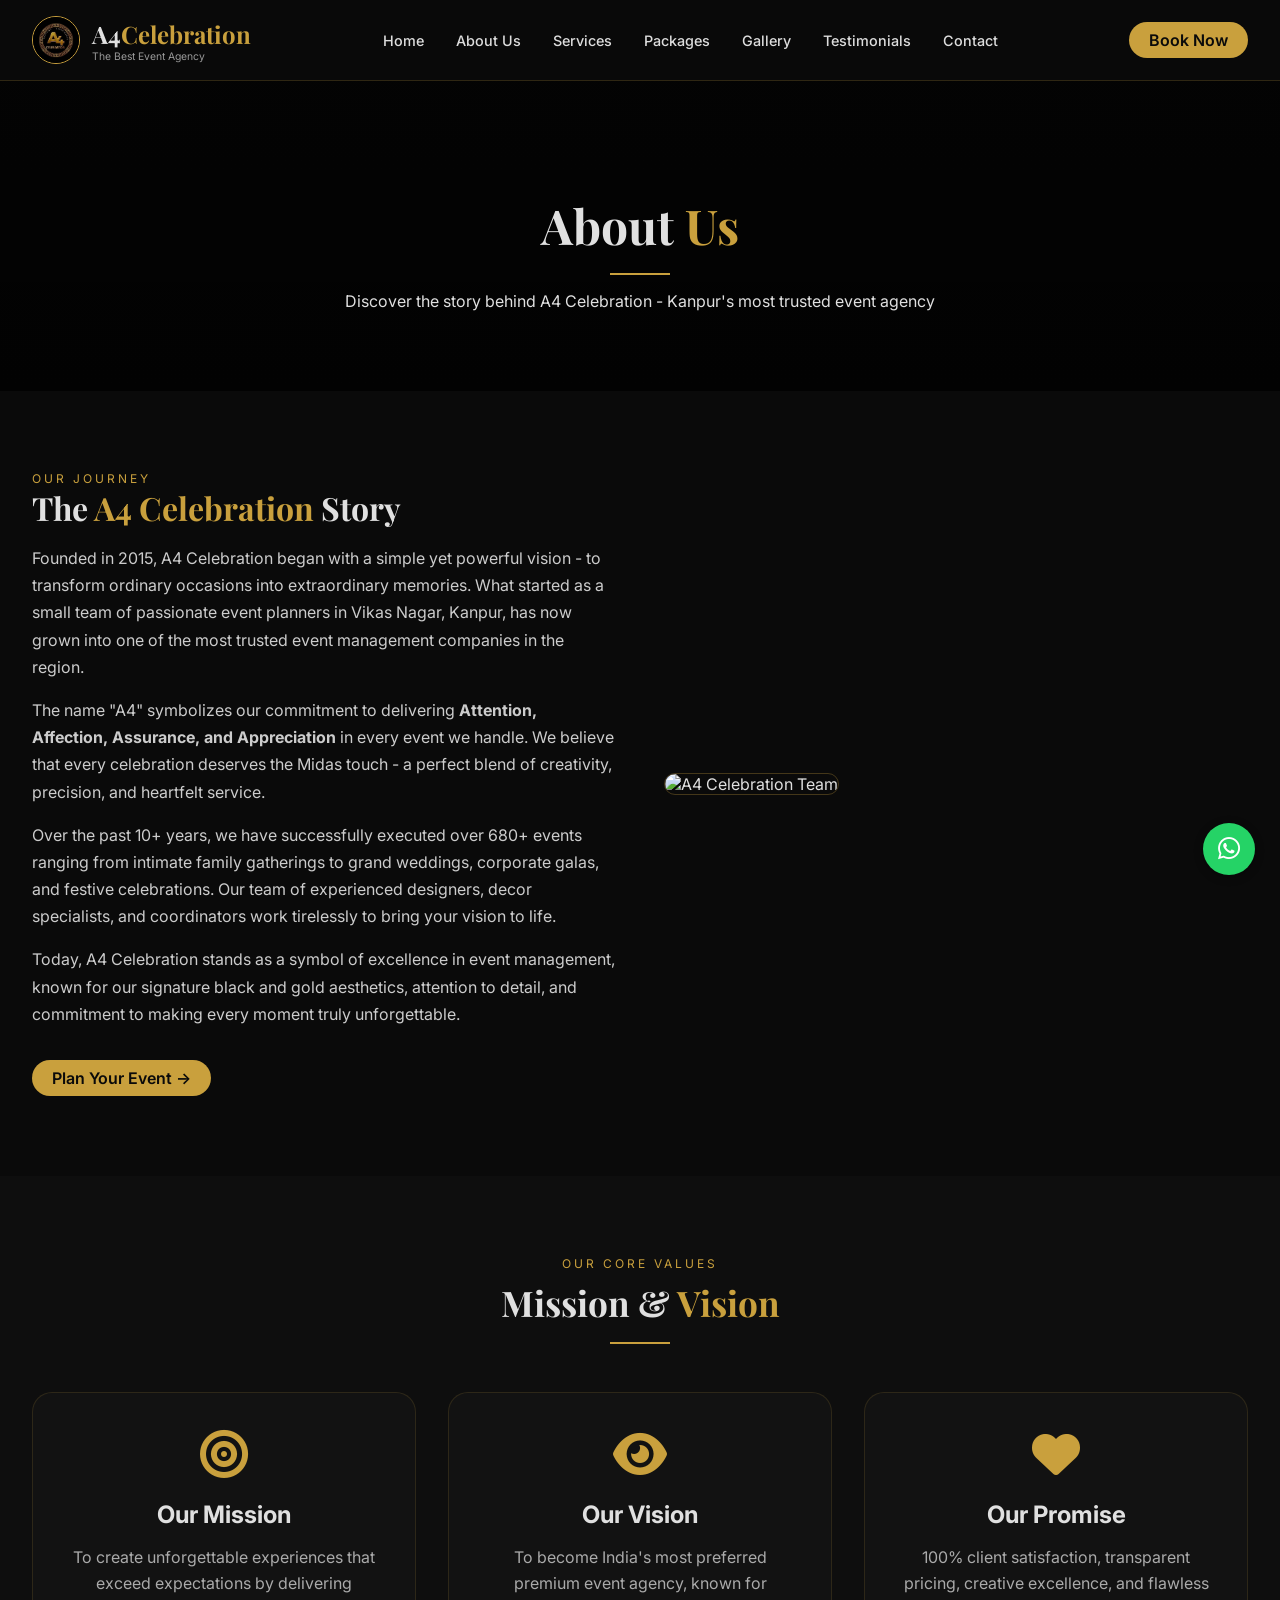
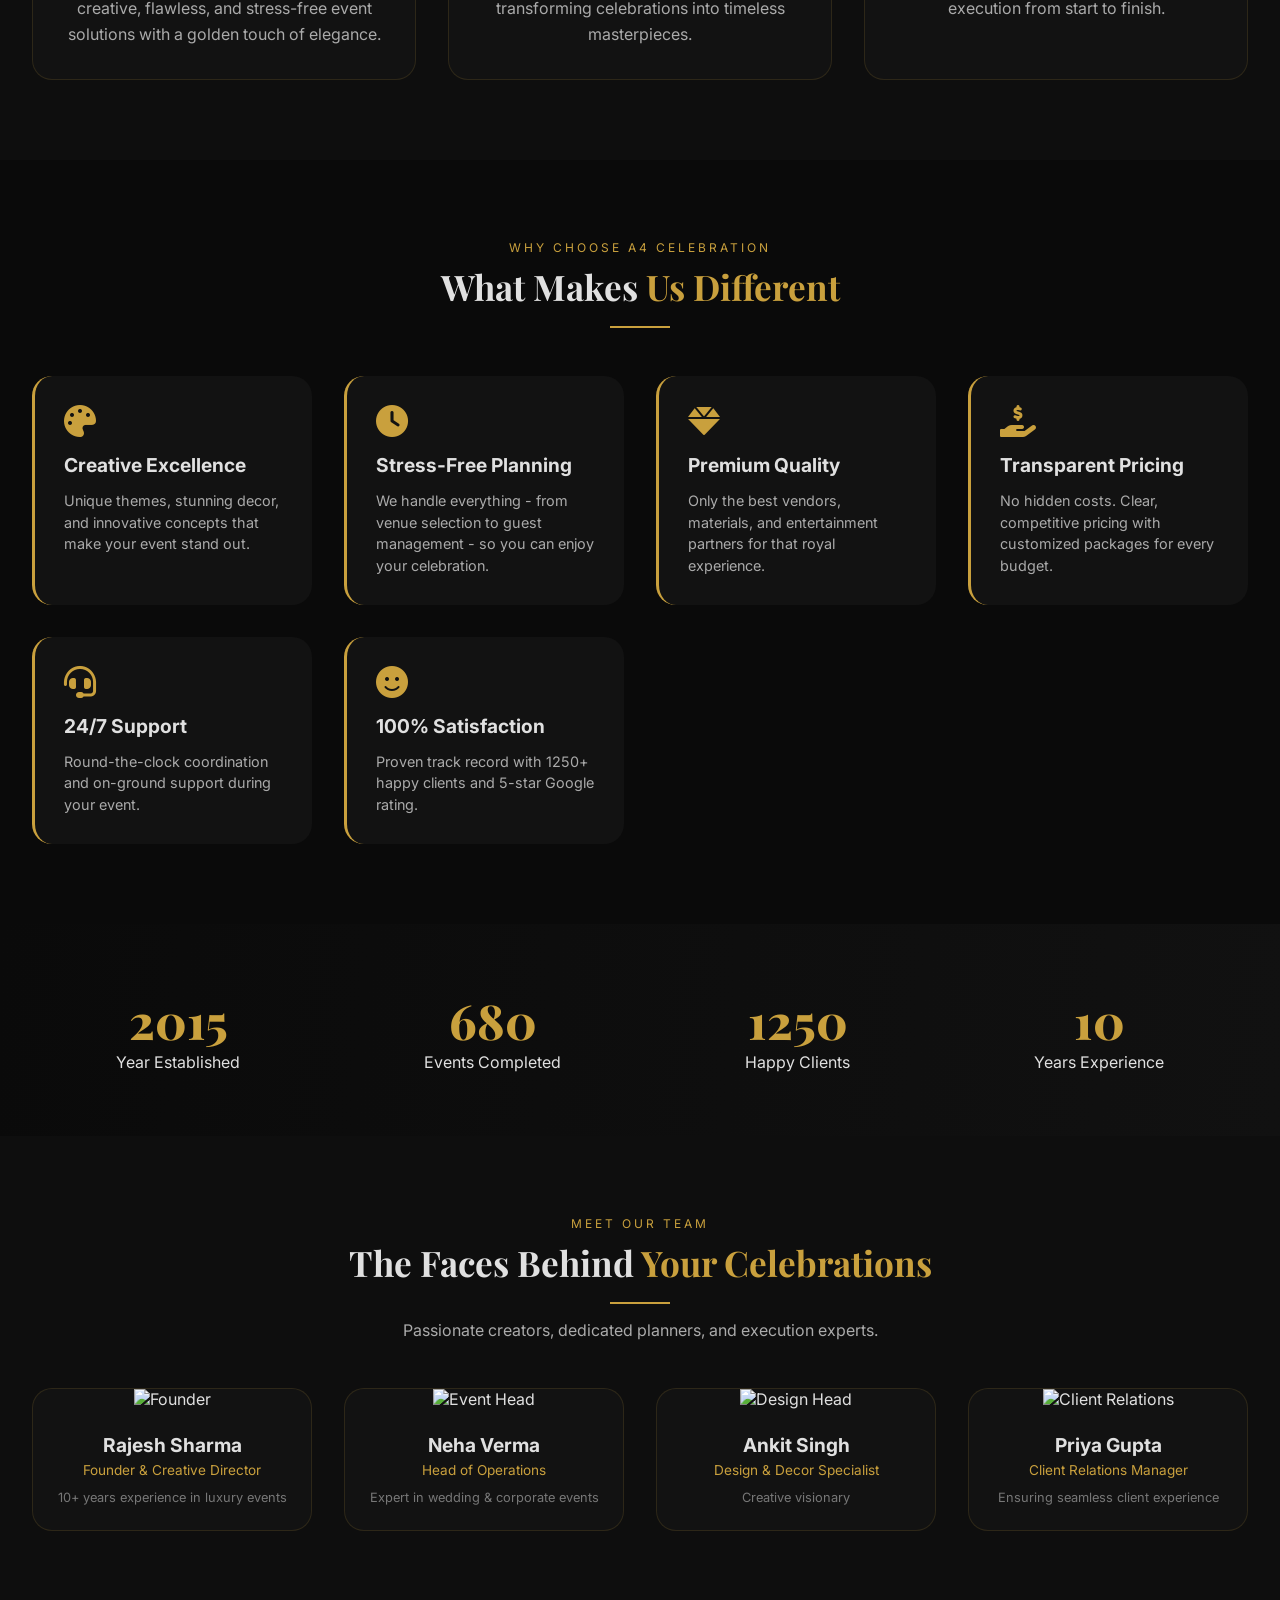
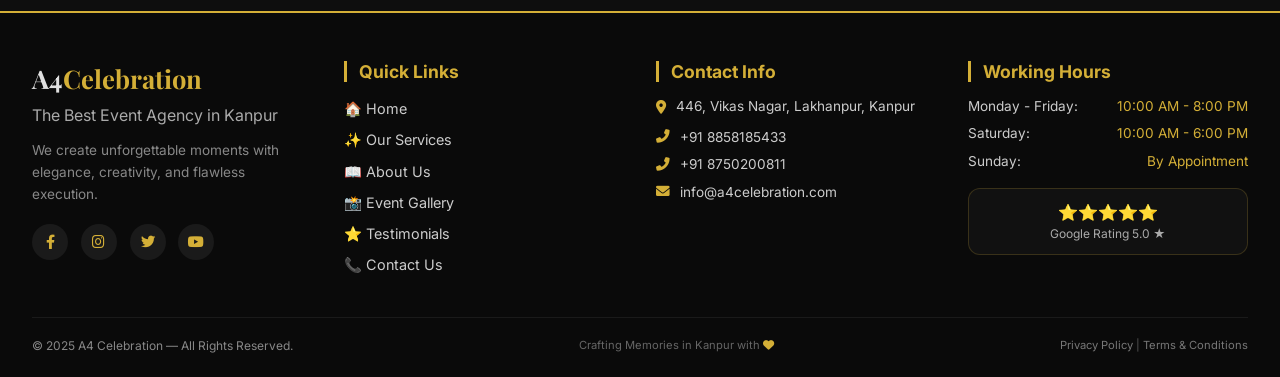
==== commit c583dd1b: "Update website" ====
--- a/about.html
+++ b/about.html
@@ -482,12 +482,12 @@
                 </div>
             </div>
             <div class="nav-toggle" id="navToggle"><i class="fas fa-bars"></i></div>
-            <ul class="nav-menu" id="navMenu">
+            
                 <ul class="nav-menu" id="navMenu">
                     <li><a href="index.html" class="nav-link">Home</a></li>
                     <li><a href="about.html" class="nav-link">About Us</a></li>
                     <li><a href="services.html" class="nav-link">Services</a></li>
-                    <li><a href="events.html" class="nav-link">Events</a></li>
+                    <!-- <li><a href="events.html" class="nav-link">Events</a></li> -->
                     <li><a href="packages.html" class="nav-link">Packages</a></li>
                     <li><a href="gallery.html" class="nav-link">Gallery</a></li>
                     <li><a href="testimonials.html" class="nav-link">Testimonials</a></li>
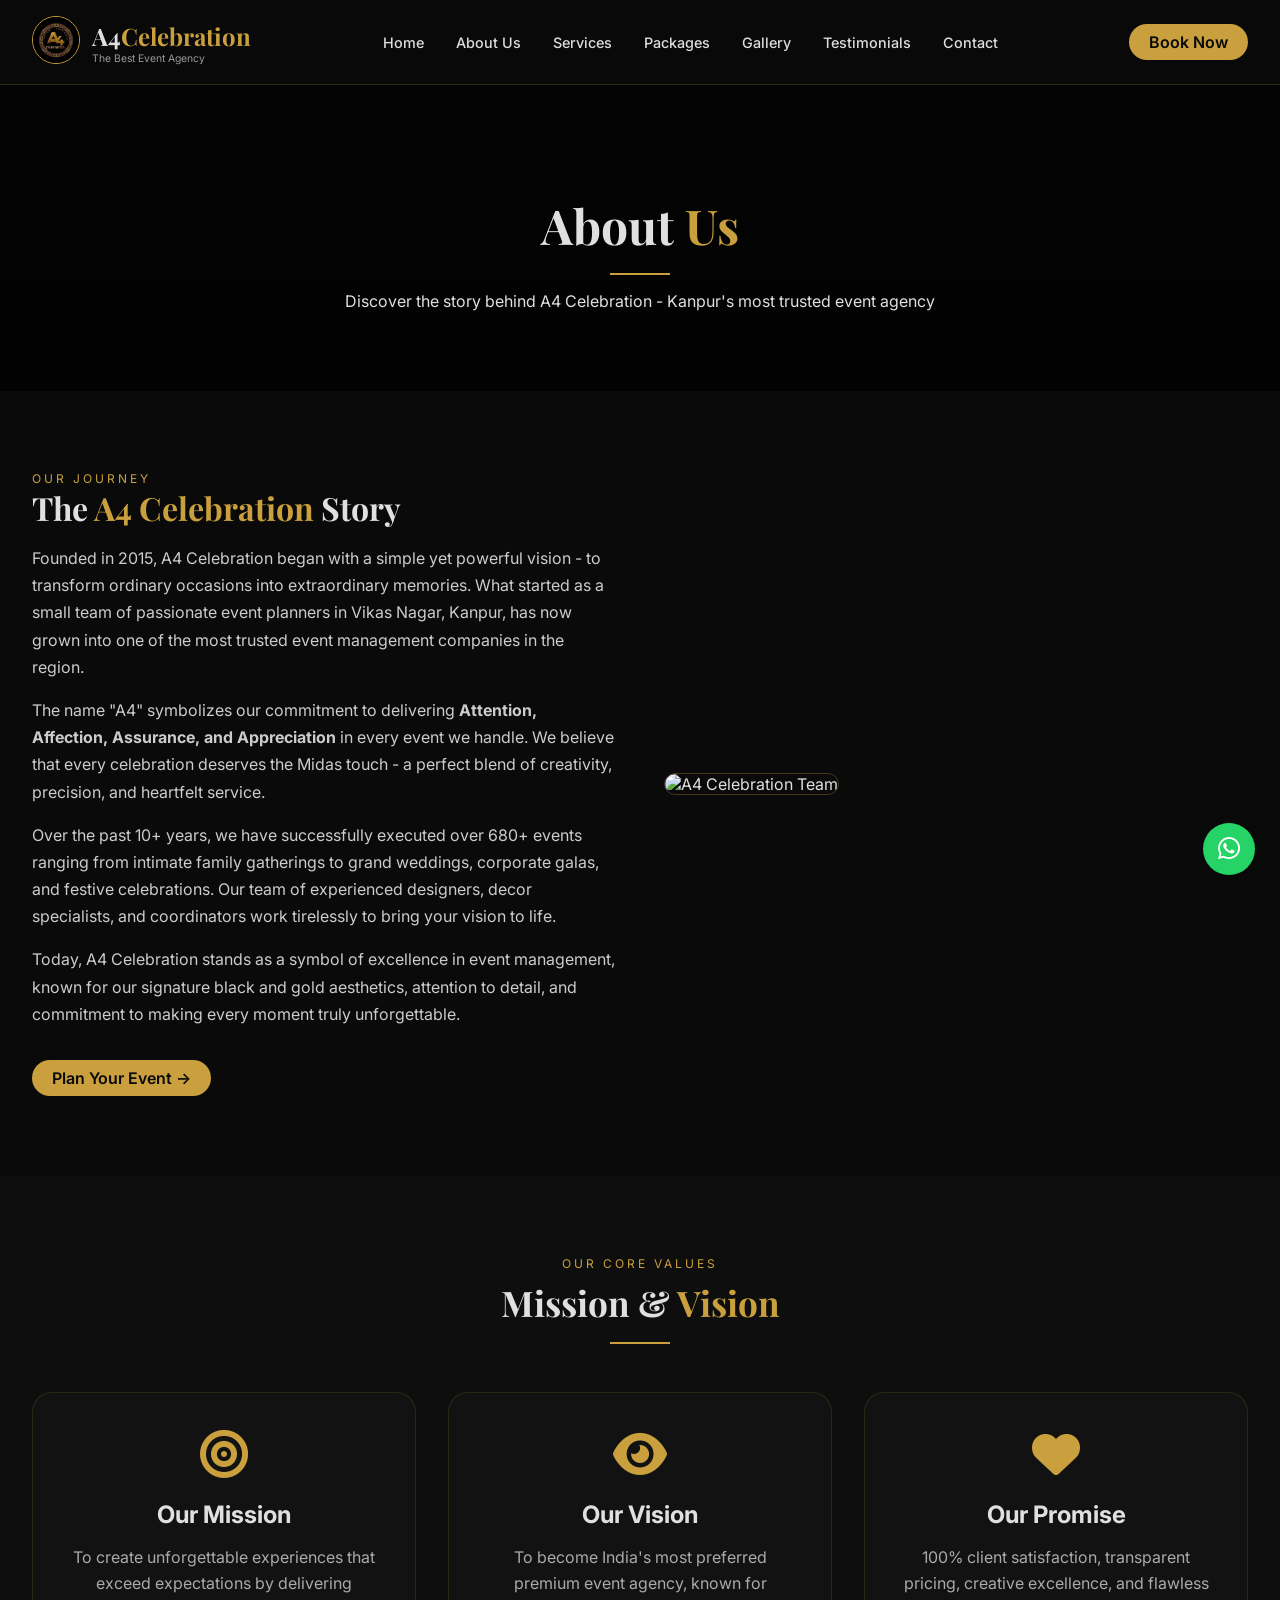
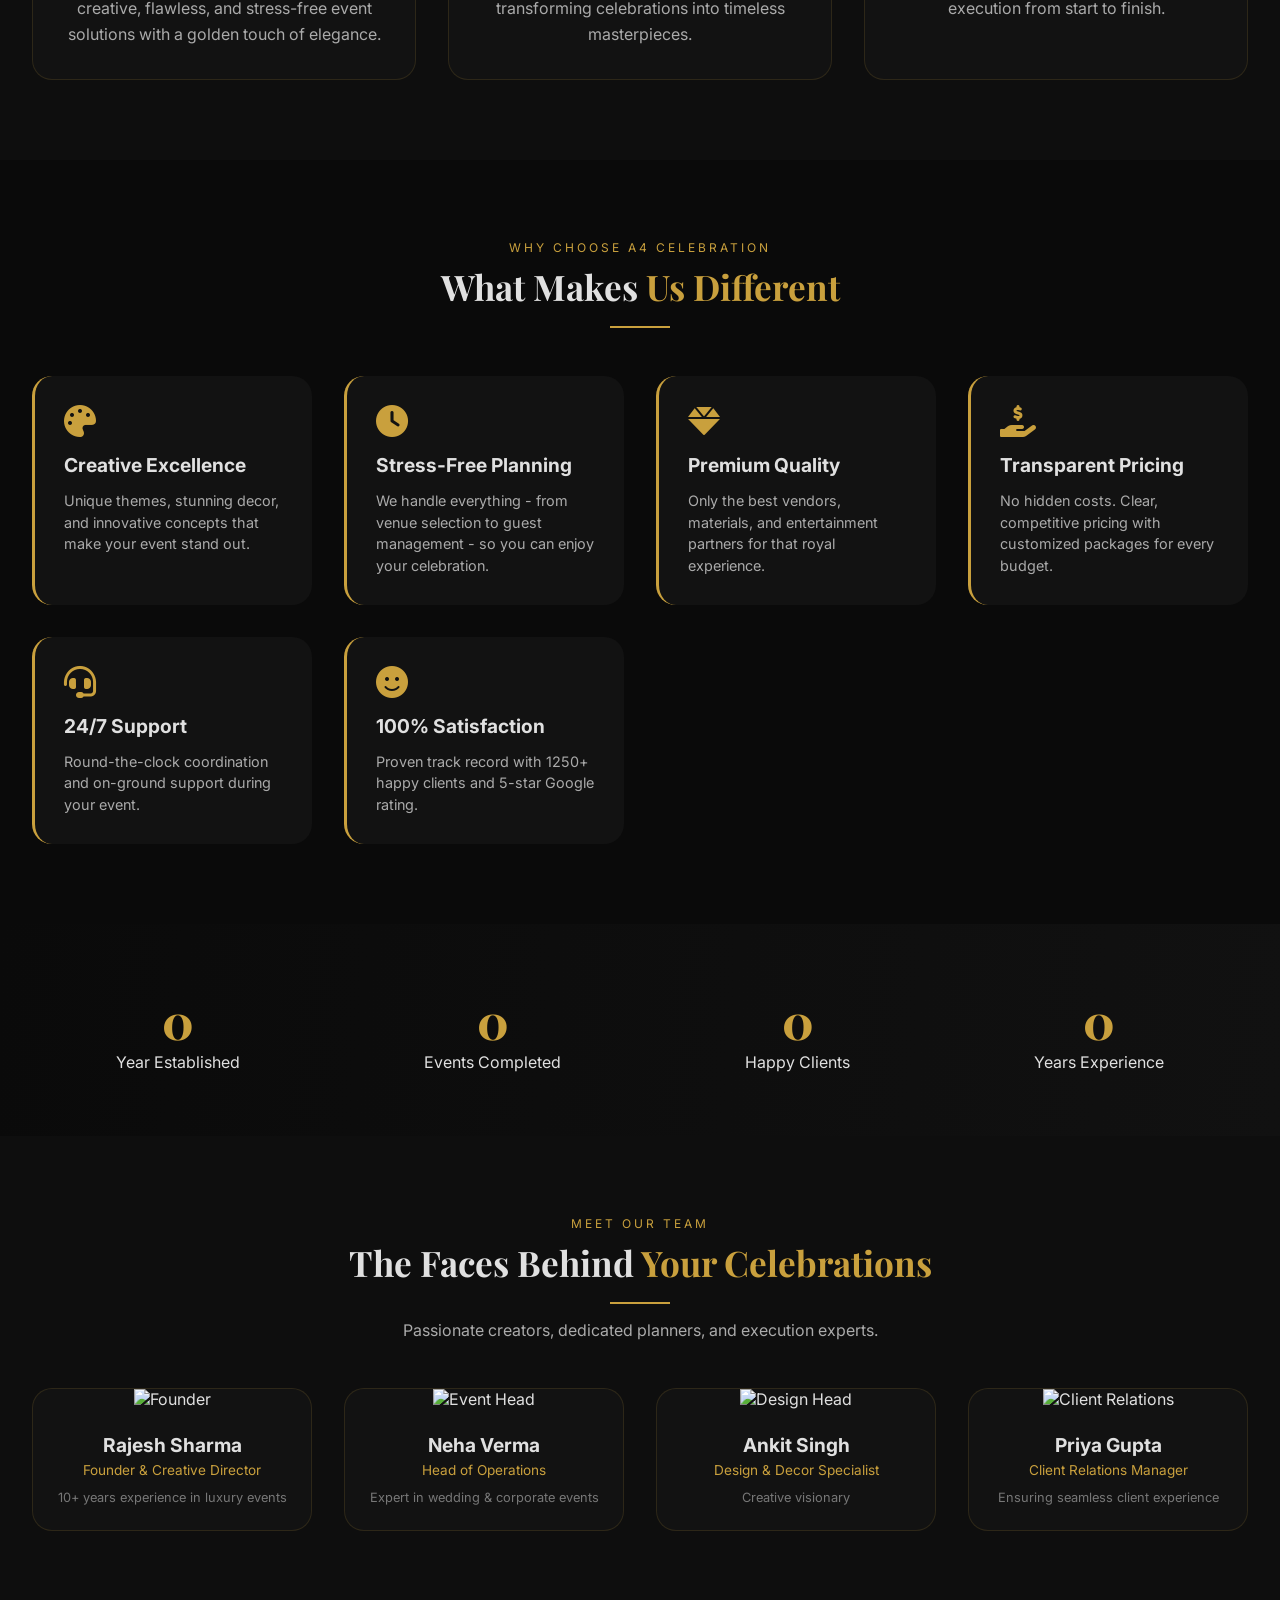
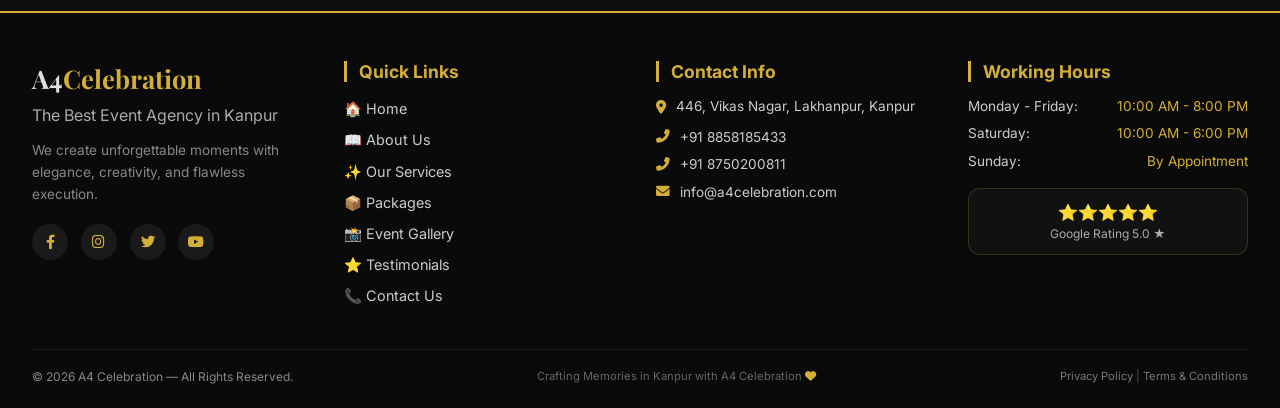
==== commit ad3c0c02: "Update website" ====
--- a/about.html
+++ b/about.html
@@ -459,41 +459,53 @@
             opacity: 1;
             transform: translateY(0);
         }
+
+        .preloader-text {
+            font-family: 'Playfair Display', serif;
+            text-align: center;
+            font-size: 1.2rem;
+            letter-spacing: 4px;
+            color: var(--gold);
+        }
     </style>
 </head>
 
 <body>
 
     <div class="preloader" id="preloader">
-        <div>
+        <div class="preloader-box">
             <div class="preloader-ring"></div>
-            <div style="color:var(--gold);">A4</div>
+            <div class="preloader-text">A4</div>
         </div>
     </div>
 
     <nav class="navbar" id="navbar">
         <div class="container">
             <div class="logo">
-                <img src="assets/logo.jpeg" alt="Logo" class="logo-img"
-                    onerror="this.src='https://placehold.co/48x48/c9a03d/black?text=A4'">
+                <a href="index.html">
+                    <img src="assets/logo.jpeg" alt="Logo" class="logo-img"
+                        onerror="this.src='https://placehold.co/48x48/c9a03d/black?text=A4'">
+                </a>
+                <!-- <img src="assets/logo.jpeg" alt="Logo" class="logo-img"
+                    onerror="this.src='https://placehold.co/48x48/c9a03d/black?text=A4'"> -->
                 <div>
                     <div class="logo-name">A4<span class="gold">Celebration</span></div>
                     <div class="logo-tag">The Best Event Agency</div>
                 </div>
             </div>
             <div class="nav-toggle" id="navToggle"><i class="fas fa-bars"></i></div>
-            
-                <ul class="nav-menu" id="navMenu">
-                    <li><a href="index.html" class="nav-link">Home</a></li>
-                    <li><a href="about.html" class="nav-link">About Us</a></li>
-                    <li><a href="services.html" class="nav-link">Services</a></li>
-                    <!-- <li><a href="events.html" class="nav-link">Events</a></li> -->
-                    <li><a href="packages.html" class="nav-link">Packages</a></li>
-                    <li><a href="gallery.html" class="nav-link">Gallery</a></li>
-                    <li><a href="testimonials.html" class="nav-link">Testimonials</a></li>
-                    <li><a href="contact.html" class="nav-link">Contact</a></li>
-                </ul>
-                <a href="contact.html" class="btn-primary">Book Now</a>
+
+            <ul class="nav-menu" id="navMenu">
+                <li><a href="index.html" class="nav-link">Home</a></li>
+                <li><a href="about.html" class="nav-link">About Us</a></li>
+                <li><a href="services.html" class="nav-link">Services</a></li>
+                <!-- <li><a href="events.html" class="nav-link">Events</a></li> -->
+                <li><a href="packages.html" class="nav-link">Packages</a></li>
+                <li><a href="gallery.html" class="nav-link">Gallery</a></li>
+                <li><a href="testimonials.html" class="nav-link">Testimonials</a></li>
+                <li><a href="contact.html" class="nav-link">Contact</a></li>
+            </ul>
+            <a href="contact.html" class="btn-primary">Book Now</a>
         </div>
     </nav>
 
@@ -704,22 +716,25 @@
                         Quick Links
                     </h4>
                     <ul style="list-style: none;">
-                        <li style="margin-bottom: 0.7rem;"><a href="#home"
+                        <li style="margin-bottom: 0.7rem;"><a href="index.html"
                                 style="color: #cccccc; text-decoration: none; transition: 0.3s; font-size: 0.9rem;">🏠
                                 Home</a></li>
-                        <li style="margin-bottom: 0.7rem;"><a href="#services"
-                                style="color: #cccccc; text-decoration: none; transition: 0.3s; font-size: 0.9rem;">✨
-                                Our Services</a></li>
-                        <li style="margin-bottom: 0.7rem;"><a href="#about"
+                        <li style="margin-bottom: 0.7rem;"><a href="about.html"
                                 style="color: #cccccc; text-decoration: none; transition: 0.3s; font-size: 0.9rem;">📖
                                 About Us</a></li>
-                        <li style="margin-bottom: 0.7rem;"><a href="#gallery"
+                        <li style="margin-bottom: 0.7rem;"><a href="services.html"
+                                style="color: #cccccc; text-decoration: none; transition: 0.3s; font-size: 0.9rem;">✨
+                              Our Services</a></li>
+                        <li style="margin-bottom: 0.7rem;"><a href="packages.html"
+                                style="color: #cccccc; text-decoration: none; transition: 0.3s; font-size: 0.9rem;">📦
+                                Packages</a></li>
+                        <li style="margin-bottom: 0.7rem;"><a href="gallery.html"
                                 style="color: #cccccc; text-decoration: none; transition: 0.3s; font-size: 0.9rem;">📸
                                 Event Gallery</a></li>
-                        <li style="margin-bottom: 0.7rem;"><a href="#testimonials"
+                        <li style="margin-bottom: 0.7rem;"><a href="testimonials.html"
                                 style="color: #cccccc; text-decoration: none; transition: 0.3s; font-size: 0.9rem;">⭐
                                 Testimonials</a></li>
-                        <li style="margin-bottom: 0.7rem;"><a href="#contact"
+                        <li style="margin-bottom: 0.7rem;"><a href="contact.html"
                                 style="color: #cccccc; text-decoration: none; transition: 0.3s; font-size: 0.9rem;">📞
                                 Contact Us</a></li>
                     </ul>
@@ -789,10 +804,10 @@
             <div
                 style="display: flex; flex-wrap: wrap; justify-content: space-between; align-items: center; padding-top: 1.2rem; border-top: 1px solid #1a1a1a; gap: 0.8rem;">
                 <div style="color: #888888; font-size: 0.75rem;">
-                    © 2025 A4 Celebration — All Rights Reserved.
+                    © 2026 A4 Celebration — All Rights Reserved.
                 </div>
                 <div style="color: #666; font-size: 0.7rem;">
-                    Crafting Memories in Kanpur with <i class="fas fa-heart" style="color: #d4af37;"></i>
+                    Crafting Memories in Kanpur with A4 Celebration <i class="fas fa-heart" style="color: #d4af37;"></i>
                 </div>
                 <div style="color: #555; font-size: 0.7rem;">
                     <a href="#" style="color: #777; text-decoration: none;">Privacy Policy</a> | <a href="#"
@@ -825,13 +840,14 @@
 
     <a href="https://wa.me/918858185433" class="whatsapp-float" target="_blank"><i class="fab fa-whatsapp"></i></a>
 
+    <script src="https://cdn.jsdelivr.net/npm/swiper@11/swiper-bundle.min.js"></script>
     <script>
         window.addEventListener('load', () => {
-            document.getElementById('preloader').classList.add('fade-out');
-            setTimeout(() => document.getElementById('preloader').style.display = 'none', 600);
-
-            // Counter Animation
-            const counters = document.querySelectorAll('.stat-number');
+            const preloader = document.getElementById('preloader');
+            setTimeout(() => { preloader.classList.add('fade-out'); setTimeout(() => preloader.style.display = 'none', 600); }, 800);
+
+            // Counters
+            const counters = document.querySelectorAll('.stat-num, .counter-number');
             counters.forEach(counter => {
                 const target = parseFloat(counter.getAttribute('data-count'));
                 if (isNaN(target)) return;
@@ -842,30 +858,38 @@
                         current += step;
                         counter.innerText = Math.ceil(current);
                         requestAnimationFrame(update);
-                    } else {
-                        counter.innerText = target;
-                    }
+                    } else { counter.innerText = target; }
                 };
                 update();
             });
 
-            // Scroll Reveal
+            // Scroll reveal
             const reveals = document.querySelectorAll('.reveal');
             const observer = new IntersectionObserver((entries) => {
-                entries.forEach(entry => {
-                    if (entry.isIntersecting) entry.target.classList.add('active');
-                });
+                entries.forEach(entry => { if (entry.isIntersecting) entry.target.classList.add('active'); });
             }, { threshold: 0.1 });
             reveals.forEach(el => observer.observe(el));
 
-            // Navbar scroll effect
+            // Navbar scroll
             window.addEventListener('scroll', () => {
                 document.getElementById('navbar').classList.toggle('scrolled', window.scrollY > 50);
             });
 
-            // Mobile menu toggle
+            // Mobile menu
             document.getElementById('navToggle').addEventListener('click', () => {
                 document.getElementById('navMenu').classList.toggle('active');
+            });
+
+            // Scroll down
+            document.querySelector('.scroll-down')?.addEventListener('click', () => {
+                window.scrollBy({ top: window.innerHeight, behavior: 'smooth' });
+            });
+
+            // Swiper
+            new Swiper('.gallery-slider', {
+                loop: true, slidesPerView: 1, spaceBetween: 20, autoplay: { delay: 2800 },
+                pagination: { el: '.swiper-pagination', clickable: true },
+                breakpoints: { 768: { slidesPerView: 2 }, 1024: { slidesPerView: 3 } }
             });
         });
     </script>
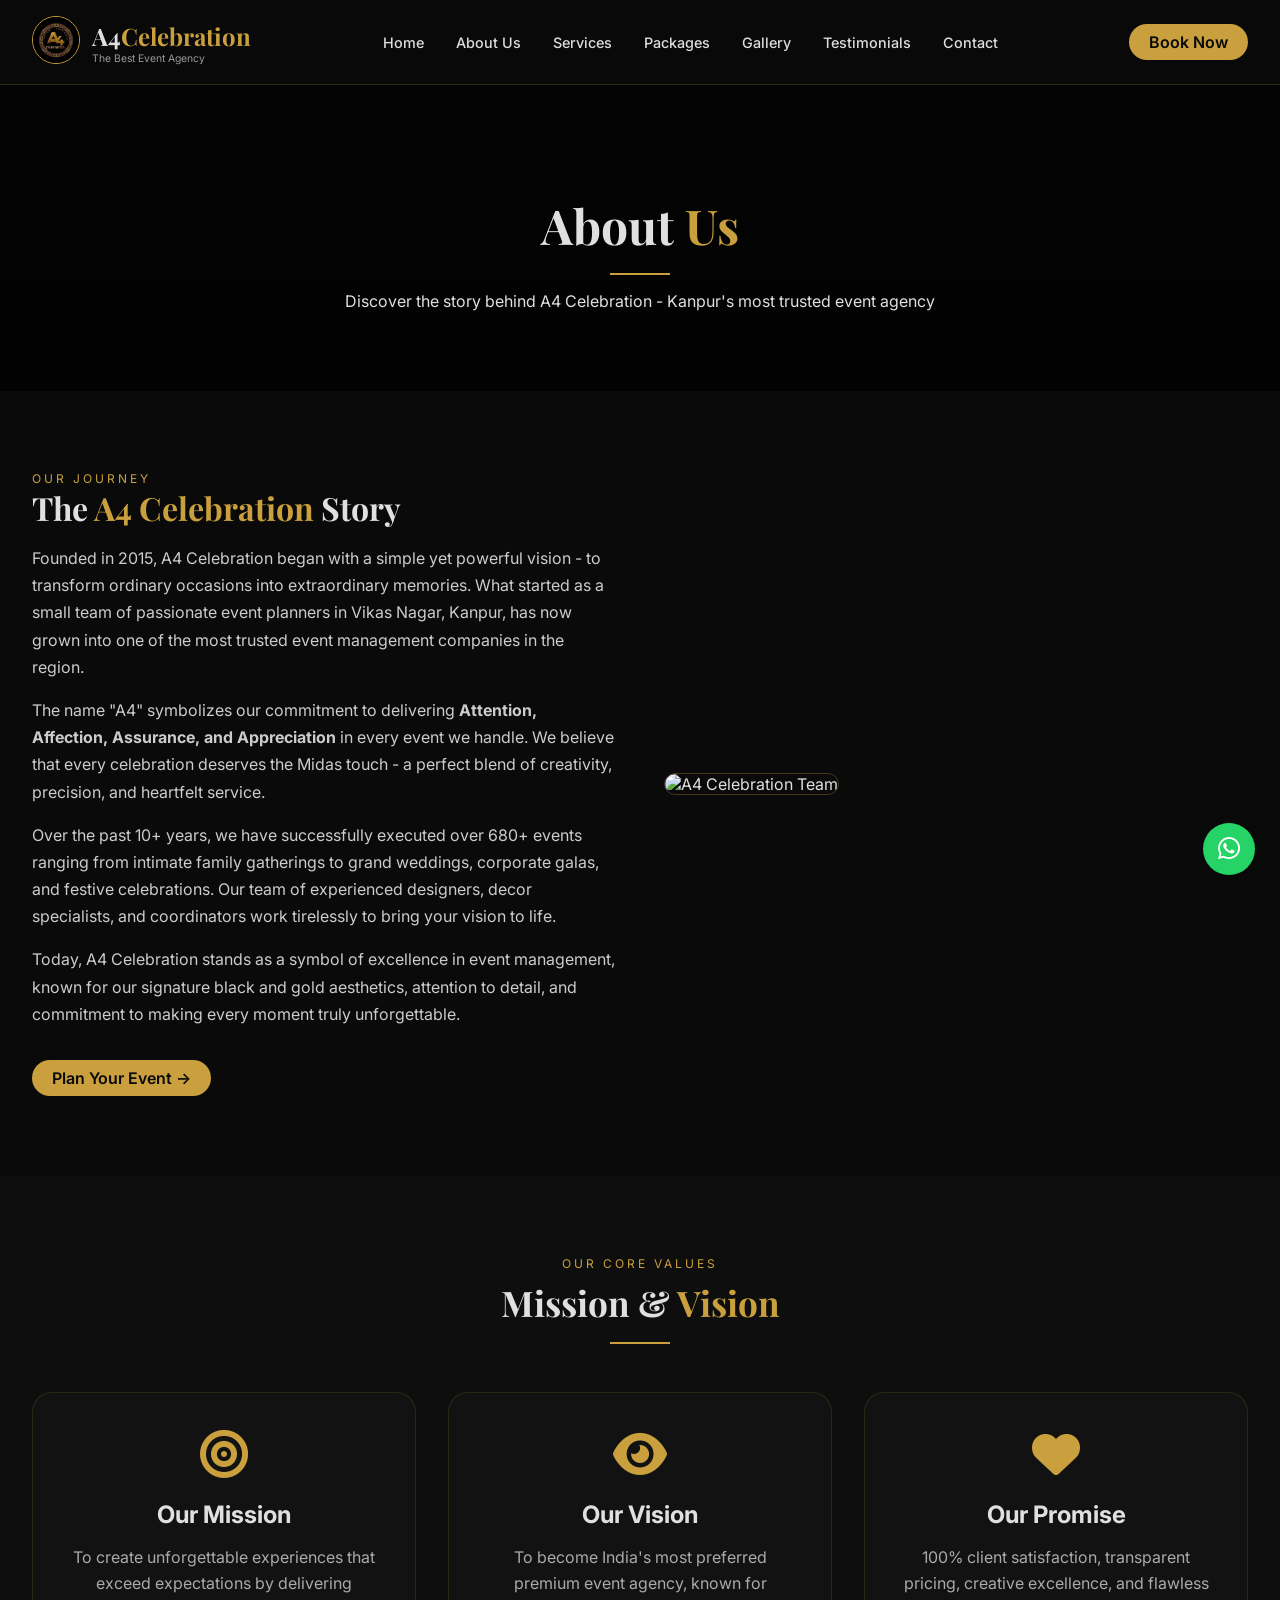
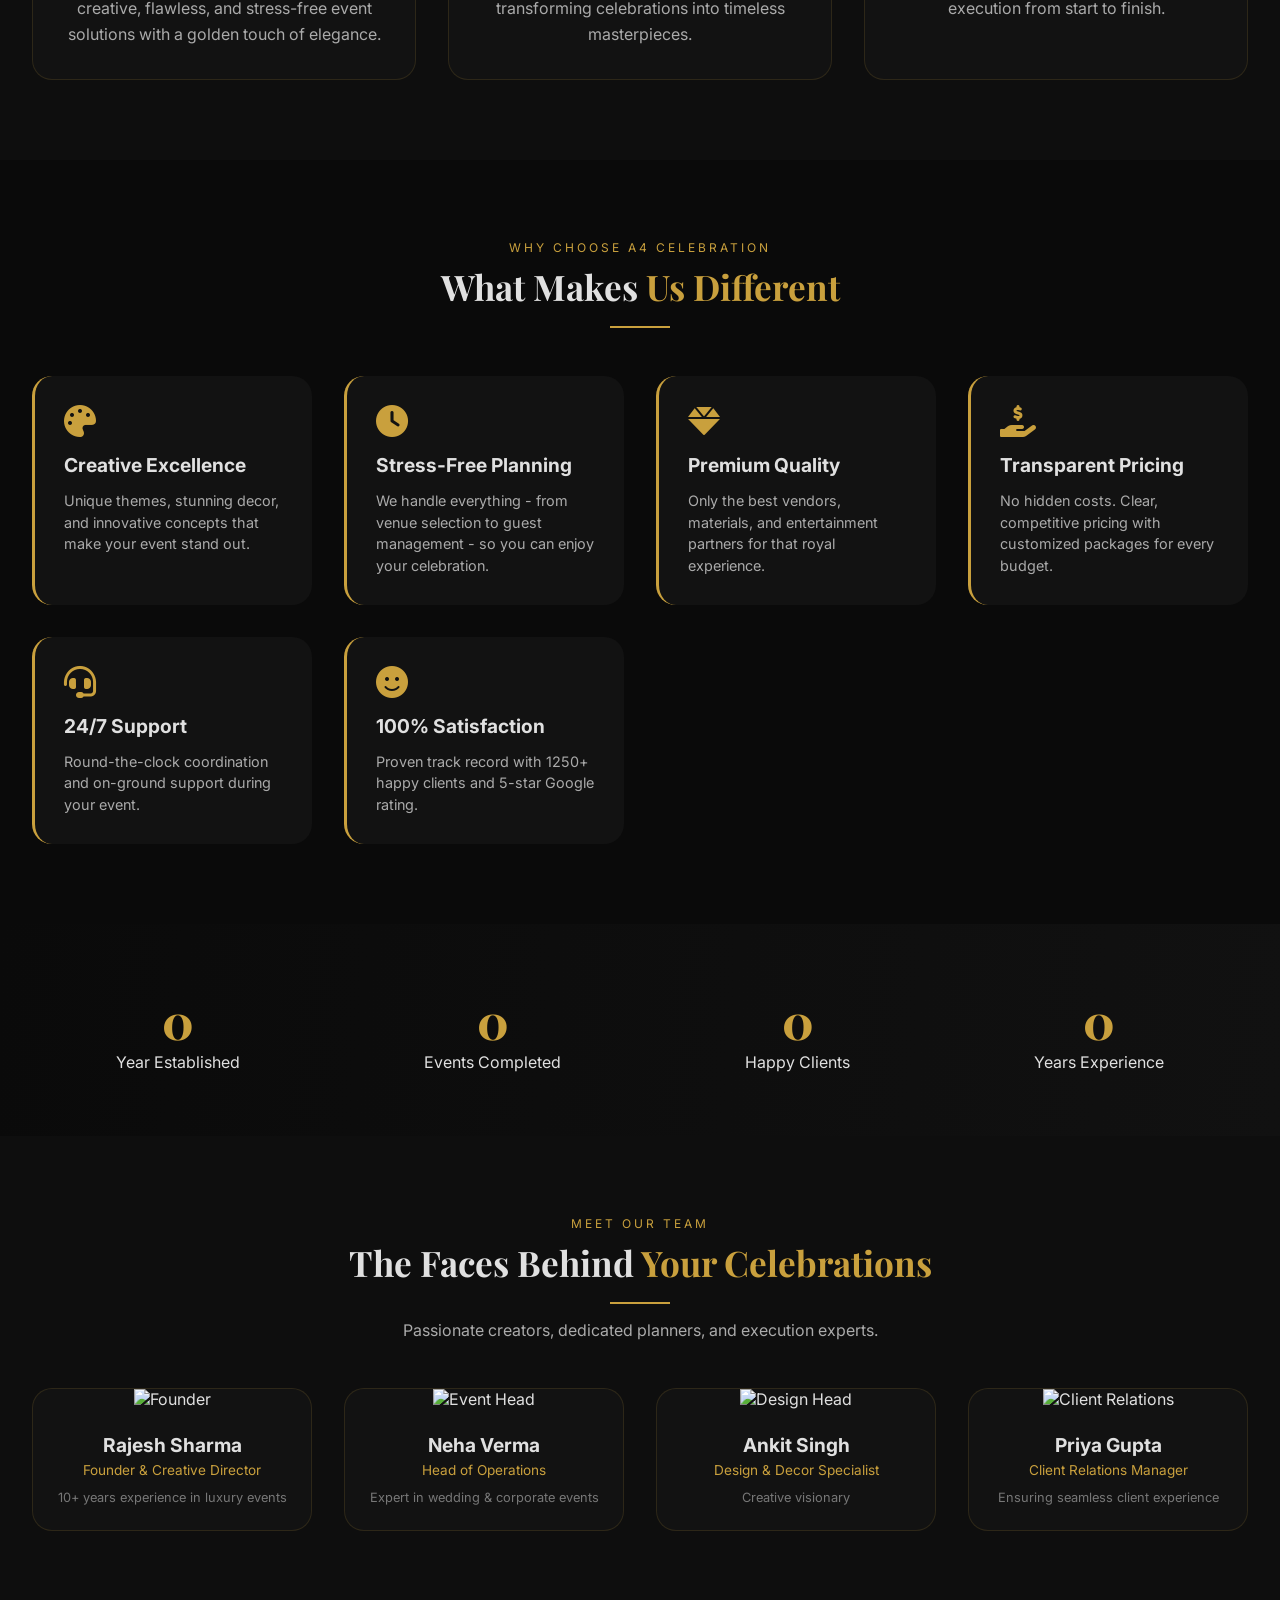
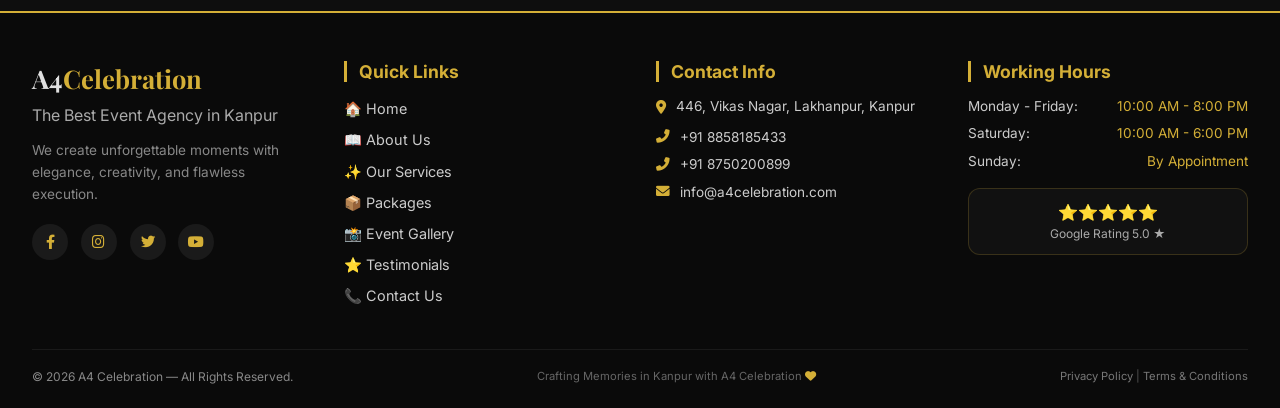
==== commit 3c29633f: "Update website" ====
--- a/about.html
+++ b/about.html
@@ -436,8 +436,15 @@
                 left: 0;
             }
 
-            .nav-toggle {
+             .nav-toggle {
                 display: block;
+                padding-right: 20px;
+                margin-left: auto;
+                
+            }
+
+            .btn-primary {
+               display: none;
             }
 
             .page-header h1 {
@@ -760,7 +767,7 @@
                         <li
                             style="margin-bottom: 0.7rem; display: flex; align-items: center; gap: 10px; color: #cccccc; font-size: 0.85rem;">
                             <i class="fas fa-phone-alt" style="color: #d4af37;"></i>
-                            +91 8750200811
+                            +91 8750200899
                         </li>
                         <li
                             style="margin-bottom: 0.7rem; display: flex; align-items: center; gap: 10px; color: #cccccc; font-size: 0.85rem;">
